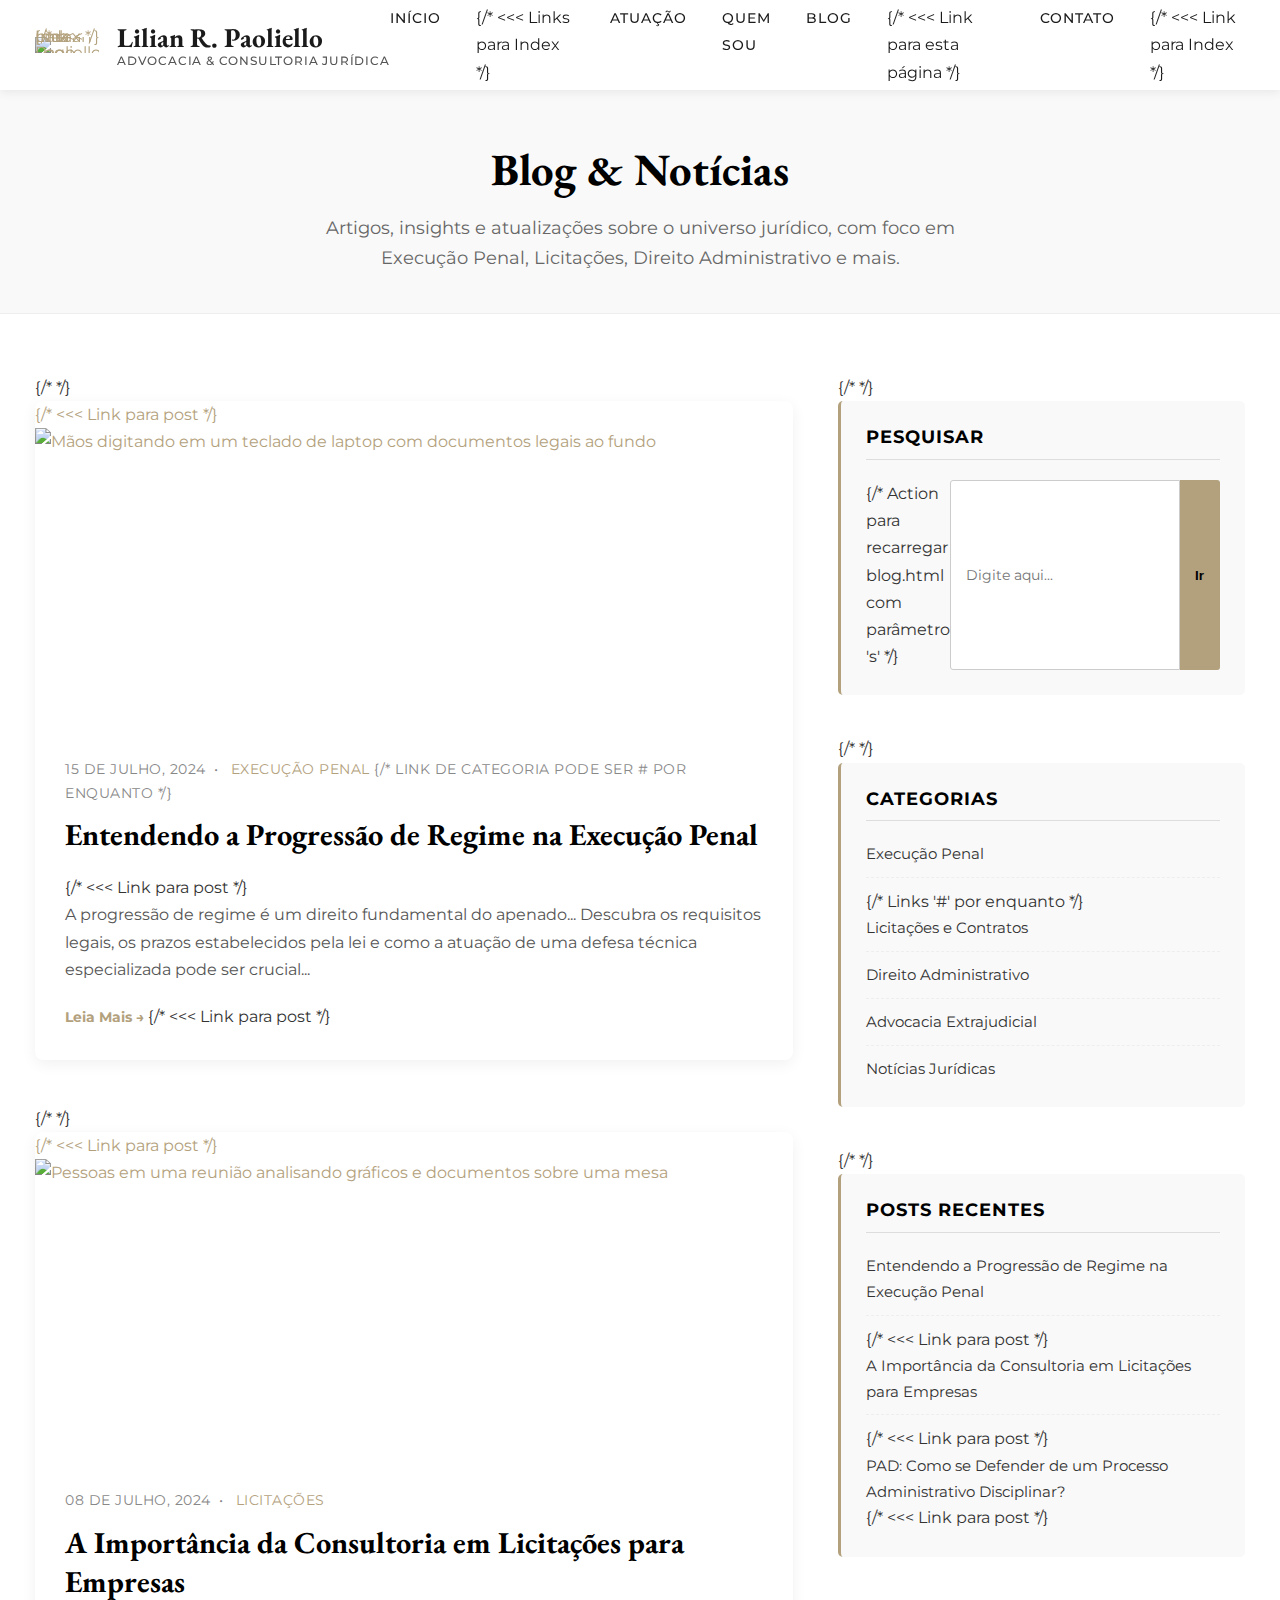
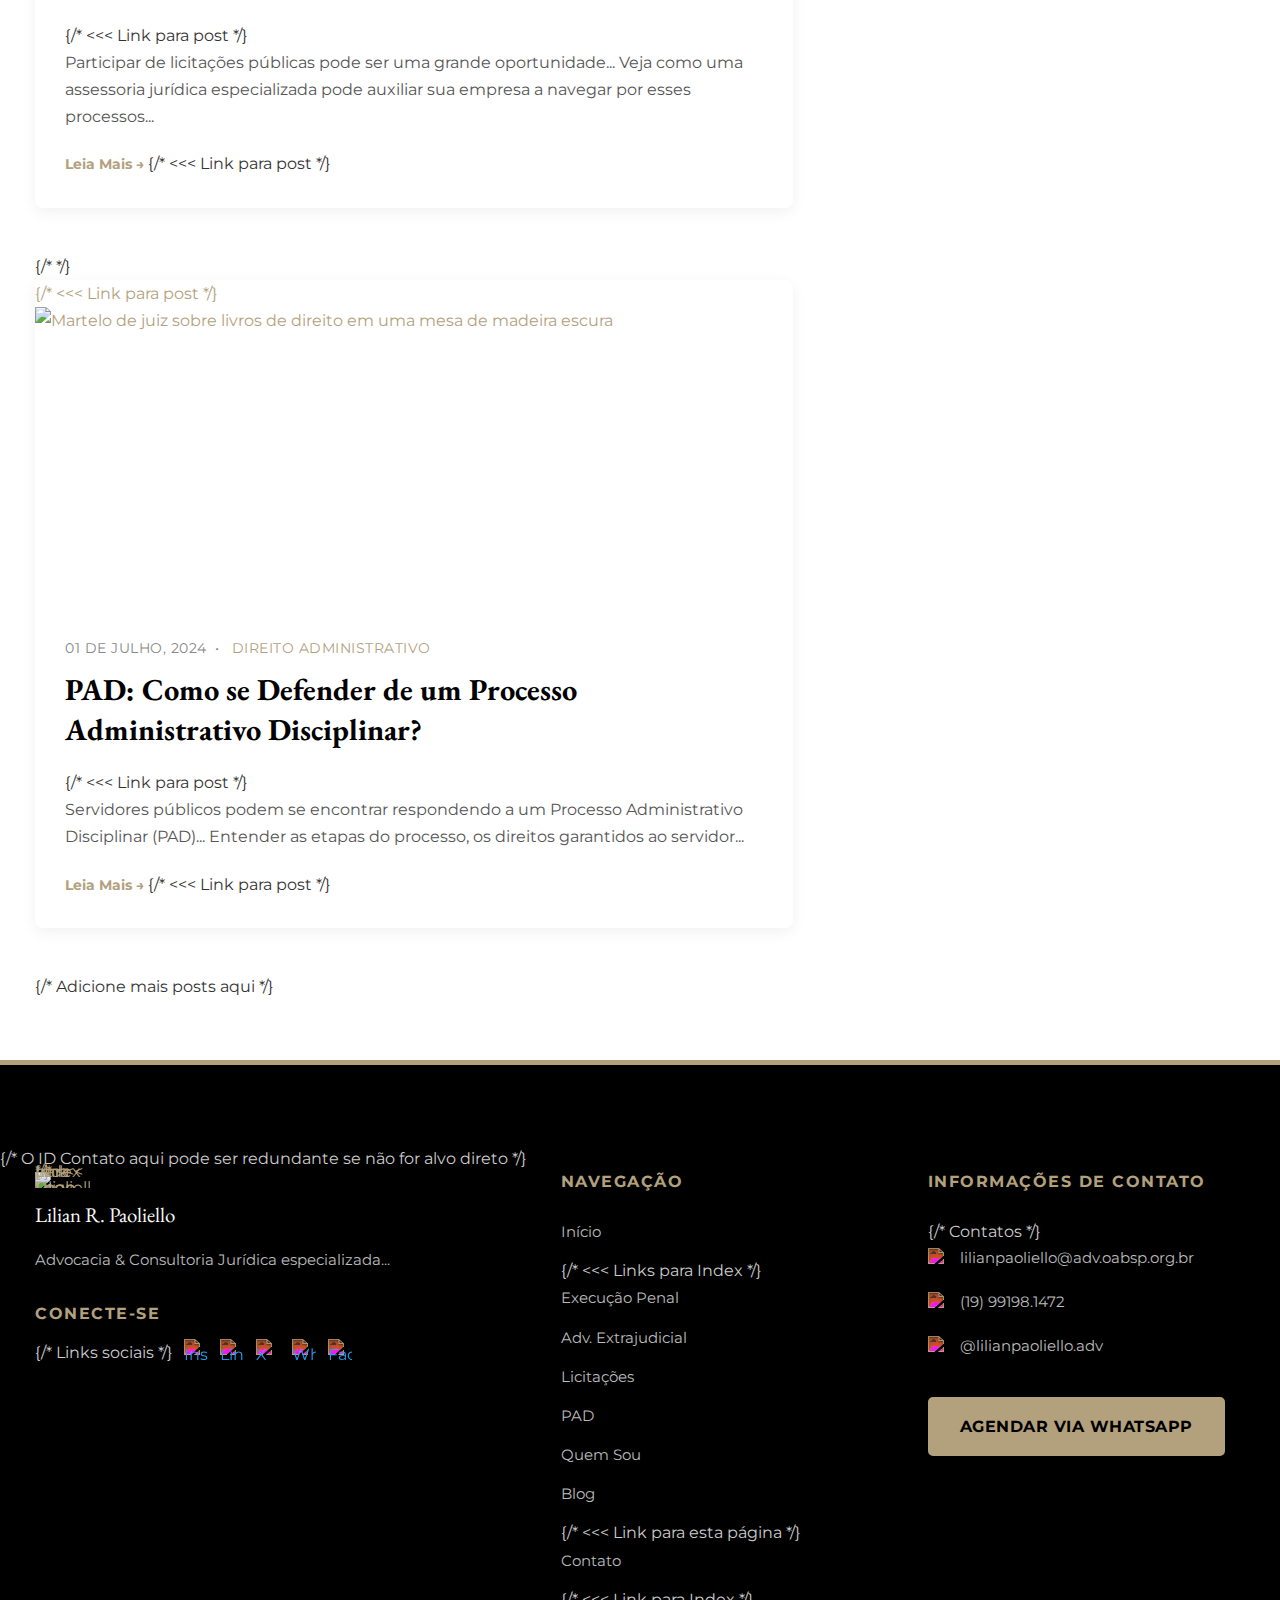
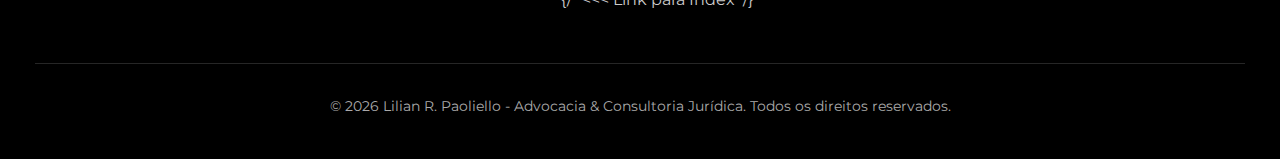
==== blog.html @ 250e7810 "blog.html" ====
<!DOCTYPE html>
<html lang="pt-BR">
<head>
    <meta charset="UTF-8">
    <meta name="viewport" content="width=device-width, initial-scale=1.0">
    <title>Blog - Lilian R. Paoliello - Advocacia & Consultoria Jurídica</title>
    <link rel="icon" href="https://github.com/Aracebe/advogadalilian/blob/content/logo_gold.svg?raw=true" type="image/svg+xml">

    <link rel="preconnect" href="https://fonts.googleapis.com">
    <link rel="preconnect" href="https://fonts.gstatic.com" crossorigin>
    <link href="https://fonts.googleapis.com/css2?family=Montserrat:wght@400;500;700&family=EB+Garamond:wght@400;700&display=swap" rel="stylesheet">

    <!-- Link CSS externo -->
    <link rel="stylesheet" href="style.css">

</head>
<body>

    <!-- HEADER (Links ajustados para sair da página do blog) -->
    <header class="header">
        <div class="container">
            <div class="header-brand">
                 <a href="index.html" class="logo-link header-logo-container"> {/* <<< Link para Index */}
                    <img src="https://github.com/Aracebe/advogadalilian/blob/content/logo_gold.svg?raw=true" alt="Lilian R. Paoliello Logo" class="logo-image">
                 </a>
                 <div class="header-title-group">
                    <div class="header-name">Lilian R. Paoliello</div>
                    <span class="header-subtitle">ADVOCACIA & CONSULTORIA JURÍDICA</span>
                </div>
            </div>
            <nav class="main-nav" id="mainNav">
                 <ul>
                    <li><a href="index.html#home">Início</a></li> {/* <<< Links para Index */}
                    <li><a href="index.html#area-execucao-penal">Atuação</a></li>
                    <li><a href="index.html#sobre">Quem Sou</a></li>
                    <li><a href="blog.html">Blog</a></li> {/* <<< Link para esta página */}
                    <li><a href="index.html#contato">Contato</a></li> {/* <<< Link para Index */}
                 </ul>
            </nav>
            <button class="nav-toggle" id="navToggle" aria-label="Menu" aria-expanded="false"><span></span><span></span><span></span></button>
        </div>
    </header>

    <main>
        <!-- Seção Título do Blog -->
        <section class="blog-hero">
            <div class="container">
                <h1>Blog & Notícias</h1>
                <p>Artigos, insights e atualizações sobre o universo jurídico, com foco em Execução Penal, Licitações, Direito Administrativo e mais.</p>
            </div>
        </section>

        <!-- Seção Principal do Blog (Posts + Sidebar) -->
        <section class="blog-layout">
            <div class="container">
                <div class="blog-main-content">

                    <!-- Coluna de Posts -->
                    <div class="blog-posts-list">

                        {/* <!-- Post 1 --> */}
                        <article class="blog-post-item">
                             <a href="entendendo-progressao-regime.html"> {/* <<< Link para post */}
                                <img src="https://github.com/Aracebe/advogadalilian/blob/content/photo01.webp?raw=true" alt="Mãos digitando em um teclado de laptop com documentos legais ao fundo">
                             </a>
                            <div class="blog-post-content">
                                <span class="post-meta">
                                    <span class="date">15 de Julho, 2024</span>
                                    <span class="category"><a href="#">Execução Penal</a></span> {/* Link de categoria pode ser # por enquanto */}
                                </span>
                                <h3><a href="entendendo-progressao-regime.html">Entendendo a Progressão de Regime na Execução Penal</a></h3> {/* <<< Link para post */}
                                <div class="post-excerpt">
                                    <p>A progressão de regime é um direito fundamental do apenado... Descubra os requisitos legais, os prazos estabelecidos pela lei e como a atuação de uma defesa técnica especializada pode ser crucial...</p>
                                </div>
                                <a href="entendendo-progressao-regime.html" class="read-more-link">Leia Mais →</a> {/* <<< Link para post */}
                            </div>
                        </article>

                        {/* <!-- Post 2 --> */}
                        <article class="blog-post-item">
                             <a href="importancia-consultoria-licitacoes.html"> {/* <<< Link para post */}
                                <img src="https://github.com/Aracebe/advogadalilian/blob/content/photo02.webp?raw=true" alt="Pessoas em uma reunião analisando gráficos e documentos sobre uma mesa">
                            </a>
                            <div class="blog-post-content">
                                <span class="post-meta">
                                     <span class="date">08 de Julho, 2024</span>
                                     <span class="category"><a href="#">Licitações</a></span>
                                </span>
                                <h3><a href="importancia-consultoria-licitacoes.html">A Importância da Consultoria em Licitações para Empresas</a></h3> {/* <<< Link para post */}
                                <div class="post-excerpt">
                                    <p>Participar de licitações públicas pode ser uma grande oportunidade... Veja como uma assessoria jurídica especializada pode auxiliar sua empresa a navegar por esses processos...</p>
                                </div>
                                <a href="importancia-consultoria-licitacoes.html" class="read-more-link">Leia Mais →</a> {/* <<< Link para post */}
                            </div>
                        </article>

                        {/* <!-- Post 3 --> */}
                        <article class="blog-post-item">
                            <a href="como-defender-se-pad.html"> {/* <<< Link para post */}
                                <img src="https://github.com/Aracebe/advogadalilian/blob/content/photo03.webp?raw=true" alt="Martelo de juiz sobre livros de direito em uma mesa de madeira escura">
                            </a>
                            <div class="blog-post-content">
                                <span class="post-meta">
                                     <span class="date">01 de Julho, 2024</span>
                                     <span class="category"><a href="#">Direito Administrativo</a></span>
                                </span>
                                <h3><a href="como-defender-se-pad.html">PAD: Como se Defender de um Processo Administrativo Disciplinar?</a></h3> {/* <<< Link para post */}
                                <div class="post-excerpt">
                                    <p>Servidores públicos podem se encontrar respondendo a um Processo Administrativo Disciplinar (PAD)... Entender as etapas do processo, os direitos garantidos ao servidor...</p>
                                </div>
                                <a href="como-defender-se-pad.html" class="read-more-link">Leia Mais →</a> {/* <<< Link para post */}
                            </div>
                        </article>

                        {/* Adicione mais posts aqui */}

                    </div><!-- Fim .blog-posts-list -->

                    <!-- Sidebar -->
                    <aside class="blog-sidebar">
                        {/* <!-- Widget de Pesquisa --> */}
                        <div class="sidebar-widget">
                            <h4>Pesquisar</h4>
                            <form role="search" method="get" class="search-form" action="blog.html"> {/* Action para recarregar blog.html com parâmetro 's' */}
                                <label style="display:none;" for="blog-search">Pesquisar por:</label>
                                <input type="search" id="blog-search" class="search-field" placeholder="Digite aqui..." value="" name="s">
                                <button type="submit" class="search-submit">Ir</button>
                            </form>
                        </div>
                        {/* <!-- Widget de Categorias --> */}
                        <div class="sidebar-widget">
                            <h4>Categorias</h4>
                            <ul class="category-list">
                                <li><a href="#">Execução Penal</a></li> {/* Links '#' por enquanto */}
                                <li><a href="#">Licitações e Contratos</a></li>
                                <li><a href="#">Direito Administrativo</a></li>
                                <li><a href="#">Advocacia Extrajudicial</a></li>
                                <li><a href="#">Notícias Jurídicas</a></li>
                            </ul>
                        </div>
                        {/* <!-- Widget de Posts Recentes --> */}
                        <div class="sidebar-widget">
                            <h4>Posts Recentes</h4>
                            <ul class="recent-posts-list">
                                <li><a href="entendendo-progressao-regime.html">Entendendo a Progressão de Regime na Execução Penal</a></li> {/* <<< Link para post */}
                                <li><a href="importancia-consultoria-licitacoes.html">A Importância da Consultoria em Licitações para Empresas</a></li> {/* <<< Link para post */}
                                <li><a href="como-defender-se-pad.html">PAD: Como se Defender de um Processo Administrativo Disciplinar?</a></li> {/* <<< Link para post */}
                            </ul>
                        </div>
                    </aside><!-- Fim .blog-sidebar -->

                </div><!-- Fim .blog-main-content -->
            </div><!-- Fim .container -->
        </section>
    </main>

    <!-- FOOTER (Links ajustados para sair da página do blog) -->
    <footer class="footer" id="contato"> {/* O ID Contato aqui pode ser redundante se não for alvo direto */}
        <div class="container">
            <div class="footer-content">
                <div class="footer-column">
                     <a href="index.html" class="logo-link footer-logo-container"> {/* <<< Link para Index */}
                         <img src="https://github.com/Aracebe/advogadalilian/blob/content/logo_gold.svg?raw=true" alt="Lilian R. Paoliello Logo" class="logo-image">
                     </a>
                    <div class="footer-brand-name">Lilian R. Paoliello</div>
                    <p class="about-text">Advocacia & Consultoria Jurídica especializada...</p>
                    <h4 class="social-heading">Conecte-se</h4>
                     <div class="footer-social-links">
                        {/* Links sociais */}
                        <a href="https://instagram.com/lilianpaoliello.adv" target="_blank" title="Instagram"><img src="https://github.com/Aracebe/advogadalilian/blob/content/instagram.svg?raw=true" alt="Instagram"></a>
                         <a href="https://br.linkedin.com/in/lilian-paoliello-80361246" target="_blank" title="LinkedIn"><img src="https://github.com/Aracebe/advogadalilian/blob/content/linkedin.svg?raw=true" alt="LinkedIn"></a>
                         <a href="https://twitter.com/advogadalilian" target="_blank" title="X (Twitter)"><img src="https://github.com/Aracebe/advogadalilian/blob/content/x.svg?raw=true" alt="X"></a>
                         <a href="https://wa.me/5519991981472" target="_blank" title="WhatsApp"><img src="https://github.com/Aracebe/advogadalilian/blob/content/whatsapp.svg?raw=true" alt="WhatsApp"></a>
                         <a href="#" target="_blank" title="Facebook"><img src="https://github.com/Aracebe/advogadalilian/blob/content/facebook.svg?raw=true" alt="Facebook"></a>
                     </div>
                </div>
                <div class="footer-column">
                    <h4>Navegação</h4>
                    <ul class="quick-links-list">
                         <li><a href="index.html#home">Início</a></li> {/* <<< Links para Index */}
                         <li><a href="index.html#area-execucao-penal">Execução Penal</a></li>
                         <li><a href="index.html#area-extrajudicial">Adv. Extrajudicial</a></li>
                         <li><a href="index.html#area-licitacoes">Licitações</a></li>
                         <li><a href="index.html#area-pad">PAD</a></li>
                         <li><a href="index.html#sobre">Quem Sou</a></li>
                         <li><a href="blog.html">Blog</a></li> {/* <<< Link para esta página */}
                         <li><a href="index.html#contato">Contato</a></li> {/* <<< Link para Index */}
                    </ul>
                </div>
                <div class="footer-column">
                    <h4>Informações de Contato</h4>
                    <ul class="footer-contact-list">
                       {/* Contatos */}
                       <li> <img src="https://github.com/Aracebe/advogadalilian/blob/content/mail.svg?raw=true" alt="Email" class="icon"> <a href="mailto:lilianpaoliello@adv.oabsp.org.br">lilianpaoliello@adv.oabsp.org.br</a> </li>
                        <li> <img src="https://github.com/Aracebe/advogadalilian/blob/content/whatsapp.svg?raw=true" alt="WhatsApp" class="icon"> <a href="https://wa.me/5519991981472?text=Olá,%20vi%20seu%20site%20e%20gostaria%20de%20entrar%20em%20contato." target="_blank">(19) 99198.1472</a> </li>
                        <li> <img src="https://github.com/Aracebe/advogadalilian/blob/content/instagram.svg?raw=true" alt="Instagram" class="icon"> <a href="https://instagram.com/lilianpaoliello.adv" target="_blank">@lilianpaoliello.adv</a> </li>
                    </ul>
                     <a href="https://wa.me/5519991981472?text=Olá,%20gostaria%20de%20agendar%20uma%20consulta." target="_blank" class="btn btn-dark" style="margin-top: 20px; display: inline-block;"> Agendar via WhatsApp </a>
                </div>
            </div>
            <div class="footer-bottom"> © <script>document.write(new Date().getFullYear())</script> Lilian R. Paoliello - Advocacia & Consultoria Jurídica. Todos os direitos reservados. </div>
        </div>
    </footer>

     <!-- Link JS externo -->
     <script src="script.js"></script>

</body>
</html>
---- style.css ----
/* --- START OF FILE style.css --- */
:root {
    --color-primary: #000000;
    --color-secondary: #b3a17d;
    --color-background: #ffffff;
    --color-text-dark: #333333;
    --color-text-light: #f8f8f8;
    --color-text-header: #1a1a1a;
    --color-section-alt: #f9f9f9;
    --container-width: 1250px;
    --header-height: 90px;
    --font-primary: 'Montserrat', sans-serif;
    --font-secondary: 'EB Garamond', serif;
}

/* === GERAL & RESET === */
*, *::before, *::after { box-sizing: border-box; margin: 0; padding: 0; }
html { scroll-behavior: smooth; font-size: 16px; }
body {
    font-family: var(--font-primary);
    line-height: 1.7;
    color: var(--color-text-dark);
    background-color: var(--color-background);
    padding-top: var(--header-height);
    overflow-x: hidden;
}
img { max-width: 100%; height: auto; display: block; }
a { text-decoration: none; color: var(--color-secondary); transition: color 0.3s ease; }
a:hover { color: #cea870; }
ul { list-style: none; }
h1, h2, h3, h4, h5, h6 { font-family: var(--font-secondary); font-weight: 700; color: var(--color-primary); line-height: 1.3; margin-bottom: 0.75em; }
h2 { font-size: 2.5rem; color: var(--color-primary); text-align: center; margin-bottom: 60px; position: relative; padding-bottom: 15px; }
h2::after { content: ''; position: absolute; bottom: 0; left: 50%; transform: translateX(-50%); width: 70px; height: 3px; background-color: var(--color-secondary); }
h3 { font-size: 1.9rem; color: var(--color-primary); margin-bottom: 20px; }
h4 { font-family: var(--font-primary); font-weight: 700; font-size: 1.25rem; color: var(--color-secondary); margin-bottom: 15px; }
p { margin-bottom: 1rem; color: #555; }
section {
     padding: 75px 0; /* Padding Desktop */
     overflow: hidden;
}
.container { max-width: var(--container-width); margin: 0 auto; padding: 0 20px; }
.text-center { text-align: center; }
.btn { display: inline-block; padding: 14px 30px; background-color: var(--color-secondary); color: var(--color-primary); border: 2px solid var(--color-secondary); border-radius: 5px; font-weight: 700; text-transform: uppercase; transition: all 0.3s ease; cursor: pointer; font-family: var(--font-primary); letter-spacing: 0.5px; }
.btn:hover { background-color: transparent; color: var(--color-secondary); }
.btn-dark { background-color: var(--color-secondary); color: var(--color-primary); }
.btn-dark:hover { background-color: var(--color-background); color: var(--color-secondary); border-color: var(--color-secondary); }

/* === HEADER === */
.header { position: fixed; top: 0; left: 0; width: 100%; height: var(--header-height); background-color: var(--color-background); color: var(--color-text-header); z-index: 1000; box-shadow: 0 2px 10px rgba(0, 0, 0, 0.08); display: flex; align-items: center; }
.header .container { display: flex; justify-content: space-between; align-items: center; width: 100%; }
.header-brand { display: flex; align-items: center; gap: 18px; }
.header-title-group { line-height: 1.1; }
.header-name { font-family: var(--font-secondary); font-size: 1.7rem; font-weight: 700; color: var(--color-text-header); white-space: nowrap; margin-bottom: 0; line-height: 1.1; }
.header-subtitle { display: block; font-family: var(--font-primary); font-size: 0.75rem; font-weight: 500; color: #555; letter-spacing: 0.8px; text-transform: uppercase; white-space: nowrap; margin-top: 2px; line-height: 1; }
.main-nav ul { display: flex; gap: 35px; }
.main-nav a { color: var(--color-text-header); font-weight: 500; padding: 8px 0; position: relative; text-transform: uppercase; font-size: 0.9rem; letter-spacing: 1px; }
.main-nav a::after { content: ''; position: absolute; bottom: 0; left: 0; width: 0; height: 2px; background-color: var(--color-secondary); transition: width 0.3s ease; }
.main-nav a:hover, .main-nav a.active { color: var(--color-text-header); }
.main-nav a:hover::after, .main-nav a.active::after { width: 100%; }
.nav-toggle { display: none; background: none; border: none; cursor: pointer; padding: 10px; }
.nav-toggle span { display: block; width: 25px; height: 3px; background-color: var(--color-text-header); margin-bottom: 5px; border-radius: 2px; transition: all 0.3s ease; }
.nav-toggle span:last-child { margin-bottom: 0; }
.logo-image { display: block; height: auto; max-width: 100%; }
.logo-link { line-height: 0; }
.header-logo-container { display: block; width: 64px; flex-shrink: 0; }
.footer-logo-container { display: block; max-width: 55px; margin-bottom: 15px; }

/* === SLIDER (Index Only) === */
#home {
    height: 70vh;
    min-height: 500px;
    position: relative;
    overflow: hidden;
    padding: 0; /* <<< Garante que a regra geral de section não afete #home */
    background-color: var(--color-primary);
}
.slider-container { height: 100%; position: relative; }
.slides-wrapper { display: flex; height: 100%; will-change: transform; touch-action: pan-y; }
.slide { height: 100%; background-size: cover; background-position: center; display: flex; align-items: center; justify-content: center; flex-shrink: 0; }
.slide-1 { background-image: linear-gradient(rgba(0,0,0,0.5), rgba(0,0,0,0.5)), url('https://github.com/Aracebe/advogadalilian/blob/content/photo01.webp?raw=true'); }
.slide-2 { background-image: linear-gradient(rgba(0,0,0,0.5), rgba(0,0,0,0.5)), url('https://github.com/Aracebe/advogadalilian/blob/content/photo02.webp?raw=true'); }
.slide-3 { background-image: linear-gradient(rgba(0,0,0,0.5), rgba(0,0,0,0.5)), url('https://github.com/Aracebe/advogadalilian/blob/content/photo03.webp?raw=true'); }
.slide-content { color: var(--color-text-light); text-align: center; max-width: 850px; width: 90%; padding: 25px; background: rgba(0, 0, 0, 0.65); border-radius: 8px; position: relative; z-index: 3; }
.slide-content h1 { font-family: var(--font-primary); font-size: 3rem; margin-bottom: 0.6em; color: var(--color-text-light); text-shadow: 2px 2px 5px rgba(0, 0, 0, 0.8); font-weight: 700; line-height: 1.2; }
.slide-content p { font-size: 1.2rem; margin-bottom: 1.8em; color: #e8e8e8; text-shadow: 1px 1px 3px rgba(0, 0, 0, 0.7); font-family: var(--font-primary); font-weight: 400; line-height: 1.6; }
.slider-controls { position: absolute; bottom: 25px; left: 50%; transform: translateX(-50%); display: flex; gap: 8px; z-index: 10; }
.slider-dot { width: 25px; height: 5px; background-color: rgba(255, 255, 255, 0.4); border-radius: 3px; cursor: pointer; border: none; padding: 0; transition: width 0.4s ease, background-color 0.4s ease; }
.slider-dot.active { background-color: var(--color-secondary); width: 45px; }
.slider-arrow { position: absolute; top: 50%; transform: translateY(-50%); background-color: rgba(0, 0, 0, 0.4); color: white; border: none; padding: 15px; cursor: pointer; z-index: 10; font-size: 1.5rem; transition: background-color 0.3s ease; border-radius: 50%; width: 50px; height: 50px; display: flex; align-items: center; justify-content: center; }
.slider-arrow:hover { background-color: rgba(0, 0, 0, 0.7); }
.slider-arrow.prev { left: 30px; }
.slider-arrow.next { right: 30px; }

/* === SEÇÕES DE ÁREA (Index) === */
.area-section { display: flex; align-items: center; gap: 60px; margin-bottom: 0; }
.area-section:nth-child(odd) { background-color: var(--color-section-alt); }
.area-section:nth-child(even) { background-color: var(--color-background); }
.area-section .container { display: flex; align-items: center; gap: 60px; width: 100%; }
.area-section:nth-child(odd) .container { flex-direction: row; }
.area-section:nth-child(even) .container { flex-direction: row-reverse; }
.area-content { flex: 1; padding: 30px; border-radius: 5px; border-left: 4px solid var(--color-secondary); }
.area-image { flex: 0 0 42%; max-width: 42%; border-radius: 8px; overflow: hidden; box-shadow: 0 10px 30px rgba(0, 0, 0, 0.12); }
.area-image img { width: 100%; height: 420px; object-fit: cover; transition: transform 0.4s ease; }
.area-image img:hover { transform: scale(1.05); }
.area-content h3 { font-size: 1.9rem; margin-bottom: 25px; position: relative; padding-bottom: 10px; }
.area-content h3::after { content: ''; position: absolute; bottom: 0; left: 0; width: 60px; height: 3px; background-color: var(--color-secondary); }
.area-content p { font-size: 1rem; color: #444; margin-bottom: 1.2rem; }
.area-content .btn { margin-top: 15px; }

/* === SOBRE (Index) === */
#sobre { background-color: var(--color-background); }
.about-content { display: flex; align-items: center; gap: 50px; }
.about-image { flex: 0 0 35%; max-width: 35%; position: relative; box-shadow: 0 10px 30px rgba(0, 0, 0, 0.1); border-radius: 8px; overflow: hidden; }
.about-image img { width: 100%; height: auto; object-fit: cover; display: block; transition: transform 0.4s ease; }
.about-image img:hover { transform: scale(1.05); }
.about-text { flex: 1; }
.about-text .about-name { font-family: var(--font-secondary); font-size: 2.2rem; color: var(--color-primary); margin-bottom: 5px; line-height: 1.2; }
.about-text .about-title { display: block; font-size: 1.1rem; color: var(--color-secondary); font-family: var(--font-primary); font-weight: 500; margin-bottom: 25px; letter-spacing: 1px; text-transform: uppercase; }
.about-text p { color: #444; font-size: 1.05rem; }
.about-text .btn { margin-top: 25px; }

/* === BLOG PREVIEW (Index) === */
#blog { background-color: var(--color-section-alt); }
.blog-preview-grid { display: grid; grid-template-columns: repeat(3, 1fr); gap: 35px; margin-bottom: 50px; }
.post-preview { background-color: var(--color-background); border-radius: 8px; overflow: hidden; box-shadow: 0 5px 20px rgba(0, 0, 0, 0.07); transition: transform 0.3s ease, box-shadow 0.3s ease; display: flex; flex-direction: column; }
.post-preview:hover { transform: translateY(-6px); box-shadow: 0 10px 30px rgba(0, 0, 0, 0.1); }
.post-preview img { width: 100%; height: 220px; object-fit: cover; }
.post-content { padding: 25px; flex-grow: 1; display: flex; flex-direction: column; }
/* .post-content h4 usado no blog preview é diferente do h4 geral */
.post-content h4 { font-family: var(--font-secondary); font-size: 1.35rem; color: var(--color-primary); margin-bottom: 12px; line-height: 1.4; }
.post-content p { color: #555; font-size: 0.95rem; line-height: 1.6; margin-bottom: 20px; flex-grow: 1; }
.read-more-link { color: var(--color-secondary); font-weight: 700; font-size: 0.9rem; text-decoration: none; align-self: flex-start; transition: color 0.3s ease; }
.read-more-link:hover { color: #cea870; text-decoration: underline; }
.view-all-blog { text-align: center; }

/* === BLOG PAGE STYLES (blog.html) === */
.blog-hero {
    padding: 50px 0 40px;
    background-color: var(--color-section-alt);
    text-align: center;
    border-bottom: 1px solid #eee;
}
.blog-hero h1 {
    font-size: 2.8rem;
    margin-bottom: 15px;
    color: var(--color-primary);
    font-family: var(--font-secondary);
}
.blog-hero p {
    font-size: 1.1rem;
    color: #666;
    max-width: 700px;
    margin: 0 auto;
}
.blog-layout { padding: 60px 0; }
.blog-main-content { display: flex; gap: 45px; }
.blog-posts-list { flex: 1; }
.blog-post-item { background-color: #fff; border-radius: 8px; margin-bottom: 45px; box-shadow: 0 4px 15px rgba(0, 0, 0, 0.06); overflow: hidden; transition: transform 0.3s ease, box-shadow 0.3s ease; }
.blog-post-item:hover { transform: translateY(-5px); box-shadow: 0 8px 25px rgba(0, 0, 0, 0.09); }
.blog-post-item img { width: 100%; height: 300px; object-fit: cover; display: block; }
.blog-post-content { padding: 30px; }
.post-meta { font-size: 0.85rem; color: #888; margin-bottom: 10px; display: block; font-family: var(--font-primary); text-transform: uppercase; letter-spacing: 0.5px; }
.post-meta .date::after { content: '•'; margin: 0 8px; }
/* .blog-post-content h3 reutiliza o H3 geral, mas personalizamos o link */
.blog-post-content h3 a { color: inherit; }
.blog-post-content h3 a:hover { color: var(--color-secondary); }
.post-excerpt p { color: #555; font-size: 1rem; line-height: 1.7; margin-bottom: 20px; }
/* .read-more-link já definido */

/* === SIDEBAR STYLES (blog.html & post-detalhe.html) === */
.blog-sidebar { flex: 0 0 300px; }
.sidebar-widget { margin-bottom: 40px; padding: 25px; background-color: var(--color-section-alt); border-radius: 5px; border-left: 3px solid var(--color-secondary); }
/* .sidebar-widget h4 reutiliza o H4 geral, mas personalizamos */
.sidebar-widget h4 { font-size: 1.1rem; margin-bottom: 20px; padding-bottom: 10px; border-bottom: 1px solid #ddd; color: var(--color-primary); font-family: var(--font-primary); font-weight: 700; text-transform: uppercase; letter-spacing: 1px; }
.search-form { display: flex; }
.search-form input[type="search"] { flex-grow: 1; padding: 10px 15px; border: 1px solid #ccc; border-radius: 3px 0 0 3px; font-size: 0.9rem; font-family: var(--font-primary); }
.search-form button { padding: 10px 15px; background-color: var(--color-secondary); color: var(--color-primary); border: 1px solid var(--color-secondary); border-left: none; border-radius: 0 3px 3px 0; cursor: pointer; font-weight: bold; transition: background-color 0.3s ease; }
.search-form button:hover { background-color: #cea870; }
.category-list ul, .recent-posts-list ul { list-style: none; padding: 0; margin: 0; }
.category-list li, .recent-posts-list li { margin-bottom: 10px; border-bottom: 1px dashed #eee; padding-bottom: 10px; }
.category-list li:last-child, .recent-posts-list li:last-child { margin-bottom: 0; border-bottom: none; padding-bottom: 0; }
.category-list a, .recent-posts-list a { color: var(--color-text-dark); font-size: 0.95rem; transition: color 0.3s ease, padding-left 0.3s ease; display: block; }
.category-list a:hover, .recent-posts-list a:hover { color: var(--color-secondary); padding-left: 5px; }

/* === POST DETAIL STYLES (post-detalhe.html) === */
.post-layout { padding: 60px 0; }
/* .blog-main-content reutilizado para estrutura flex */
.post-full { flex: 1; background-color: #fff; padding: 35px 40px; border-radius: 5px; box-shadow: 0 3px 10px rgba(0,0,0,0.05); }
.post-full-header { margin-bottom: 25px; padding-bottom: 20px; border-bottom: 1px solid #eee; }
/* .post-full-header h1 reutiliza H1 base, mas ajustamos tamanho e margem */
.post-full-header h1 { font-size: 2.6rem; line-height: 1.2; margin-bottom: 15px; }
.post-full-meta { font-size: 0.9rem; color: #777; font-family: var(--font-primary); }
.post-full-meta .date::after { content: '•'; margin: 0 10px; }
.post-full-meta .category a { color: #555; text-transform: uppercase; font-weight: 500; letter-spacing: 0.5px; }
.post-full-meta .category a:hover { color: var(--color-secondary); }
.post-full-image { margin: 0 -40px 35px -40px; }
.post-full-image img { width: 100%; height: auto; max-height: 450px; object-fit: cover; }
.post-full-content { font-size: 1.05rem; line-height: 1.8; color: var(--color-text-dark); }
.post-full-content p { margin-bottom: 1.5em; }
.post-full-content h2, .post-full-content h3, .post-full-content h4 { margin-top: 2.2em; margin-bottom: 0.8em; line-height: 1.3; }
.post-full-content h2 { font-size: 1.8rem; } /* Subtítulo nível 1 */
.post-full-content h3 { font-size: 1.5rem; } /* Subtítulo nível 2 */
.post-full-content h4 { font-size: 1.2rem; font-family: var(--font-primary); font-weight: 700; color: #444; } /* Subtítulo nível 3 */
.post-full-content ul, .post-full-content ol { margin-bottom: 1.5em; padding-left: 1.8em; }
.post-full-content li { margin-bottom: 0.6em; }
.post-full-content ul { list-style: disc; }
.post-full-content ol { list-style: decimal; }
.post-full-content blockquote { border-left: 4px solid var(--color-secondary); padding: 15px 25px; margin: 2.5em 0; background-color: var(--color-section-alt); font-style: italic; color: #555; font-size: 1.1rem; }
.post-full-content blockquote p { margin-bottom: 0; }
.post-full-content a { color: var(--color-secondary); text-decoration: underline; text-decoration-color: rgba(179, 161, 125, 0.4); transition: color 0.3s ease, text-decoration-color 0.3s ease; }
.post-full-content a:hover { color: #cea870; text-decoration-color: #cea870; }
.post-full-content img { max-width: 100%; height: auto; margin: 30px auto; display: block; border-radius: 4px; box-shadow: 0 2px 8px rgba(0,0,0,0.1); }

/* === FOOTER === */
.footer { background-color: var(--color-primary); color: #ccc; padding: 80px 0 40px 0; border-top: 5px solid var(--color-secondary); }
.footer-content { display: grid; grid-template-columns: 1.5fr 1fr 1fr; gap: 50px; align-items: start; margin-bottom: 50px; }
.footer-column h4 { font-family: var(--font-primary); color: var(--color-secondary); margin-bottom: 25px; text-transform: uppercase; font-size: 1rem; letter-spacing: 1.5px; font-weight: 700; }
.footer-brand-name { font-family: var(--font-secondary); font-size: 1.3rem; color: var(--color-text-light); margin-bottom: 18px; line-height: 1.2; }
.footer-column:nth-child(1) .about-text { color: #bbb; font-size: 0.95rem; line-height: 1.8; margin-bottom: 30px; max-width: 95%; }
.footer-column .social-heading { margin-bottom: 15px; }
.footer-contact-list li { margin-bottom: 18px; display: flex; align-items: center; gap: 12px; color: #bbb; font-size: 0.95rem; }
.footer-contact-list a { color: #bbb; word-break: break-word; }
.footer-contact-list a:hover { color: var(--color-secondary); }
.quick-links-list li { margin-bottom: 12px; }
.quick-links-list a { color: #bbb; font-size: 0.95rem; }
.quick-links-list a:hover { color: var(--color-secondary); padding-left: 5px; transition: padding-left 0.3s ease; }
.footer-social-links img, .footer-contact-list img.icon { filter: invert(87%) sepia(15%) saturate(764%) hue-rotate(348deg) brightness(130%) contrast(85%); transition: filter 0.3s ease; }
.footer-social-links img { width: 24px; height: 24px; }
.footer-contact-list img.icon { width: 20px; height: 20px; flex-shrink: 0; }
.footer-social-links { display: flex; flex-wrap: wrap; gap: 12px; justify-content: flex-start; }
.footer-social-links a { display: inline-block; transition: transform 0.3s ease; line-height: 0; }
.footer-social-links a:hover { transform: scale(1.1); }
.footer-social-links a:hover img { filter: brightness(0) invert(1); }
.footer-bottom { border-top: 1px solid rgba(255, 255, 255, 0.15); padding-top: 30px; margin-top: 40px; text-align: center; font-size: 0.9em; color: #aaa; }
.footer-bottom a { color: var(--color-secondary); }
.footer-bottom a:hover { text-decoration: underline; }


/* === MEDIA QUERIES (Unificadas) === */
@media (max-width: 992px) {
    body { padding-top: calc(var(--header-height) - 10px); }
    .header { height: calc(var(--header-height) - 10px); }
    .header-logo-container { width: 58px; }
    .header-name { font-size: 1.5rem;}
    .header-subtitle { font-size: 0.7rem; }
    .main-nav ul { gap: 25px; }
    .main-nav a { font-size: 0.85rem; }
    h2 { font-size: 2.1rem; margin-bottom: 50px; }
    h3 { font-size: 1.7rem; }

    /* Ajustes Gerais Mobile */
    section:not(#home) { padding: 60px 0; } /* Padding Tablet/Mobile */

    /* Slider */
    .slide-content h1 { font-size: 2.4rem; }
    .slide-content p { font-size: 1.05rem; }

    /* Seções de Área */
    .area-section .container { flex-direction: column !important; gap: 30px; align-items: stretch; }
    .area-image { max-width: 80%; margin: 0 auto 30px auto; height: auto;}
    .area-image img { height: auto; max-height: 350px; }
    .area-content { text-align: center; padding: 25px; border-left: none; border-top: 4px solid var(--color-secondary); width: 100%; }
    .area-content h3::after { left: 50%; transform: translateX(-50%); }

    /* Sobre */
    .about-content { flex-direction: column; text-align: center; gap: 30px; align-items: center; }
    .about-image { flex-basis: auto; max-width: 60%; margin: 0 auto; height: auto; }
    .about-image img { max-height: 380px; }
    .about-text .about-name { text-align: center; font-size: 2rem;}
    .about-text .about-title { margin: 5px auto 20px auto; }

    /* Blog Preview (Index) */
    .blog-preview-grid { grid-template-columns: repeat(2, 1fr); gap: 25px; }

    /* Blog List & Post Detail */
    .blog-main-content { flex-direction: column; }
    .blog-sidebar { flex: 0 0 auto; width: 100%; margin-top: 40px; }
    .blog-post-item img { height: 250px; } /* Blog list image */
    .post-full-header h1 { font-size: 2.3rem; } /* Post detail title */

    /* Footer */
    .footer-content { grid-template-columns: 1fr; gap: 40px; }
    .footer-column { text-align: left; }
    .footer-logo-container { max-width: 50px; margin-left: 0; }
    .footer-brand-name { text-align: left; }
    .footer-column .about-text { max-width: 100%; }
    .footer-social-links { justify-content: flex-start; }
    .quick-links-list { text-align: left; }
    .footer-column:nth-child(3) { text-align: left; }
    .footer-contact-list li { justify-content: flex-start; }
    .footer-column:nth-child(1), .footer-column:nth-child(2), .footer-column:nth-child(3) { grid-column: auto; }
}

@media (max-width: 768px) {
     body { padding-top: calc(var(--header-height) - 20px); }
     .header { height: calc(var(--header-height) - 20px); }
     .container { padding: 0 15px; }
     .header-logo-container { width: 40px; }
     .header-brand { gap: 12px; }
     .header-name { font-size: 1.15rem; }
     .header-subtitle { font-size: 0.65rem; }
     .main-nav { position: fixed; top: calc(var(--header-height) - 20px); right: -100%; width: 70%; max-width: 300px; height: calc(100vh - (var(--header-height) - 20px)); background-color: #fff; box-shadow: -5px 0 15px rgba(0,0,0,0.1); transition: right 0.4s ease-in-out; overflow-y: auto; padding-top: 30px; z-index: 1050;}
     .main-nav.nav-active { right: 0; }
     .main-nav ul { flex-direction: column; gap: 0; }
     .main-nav li { width: 100%; border-bottom: 1px solid #eee; }
     .main-nav a { display: block; padding: 15px 25px; font-size: 1rem; color: var(--color-text-header); font-weight: 500; width: 100%; }
     .main-nav a:hover, .main-nav a.active { background-color: #f8f8f8; color: var(--color-secondary); }
     .main-nav a::after { display: none; }
     .nav-toggle { display: block; z-index: 1100; position: relative;}
     .nav-toggle.active span:nth-child(1) { transform: translateY(8px) rotate(45deg); }
     .nav-toggle.active span:nth-child(2) { opacity: 0; }
     .nav-toggle.active span:nth-child(3) { transform: translateY(-8px) rotate(-45deg); }
     body.nav-open { overflow: hidden; }
     body::after { content: ''; position: fixed; top: 0; left: 0; width: 100%; height: 100%; background: rgba(0,0,0,0.5); z-index: 998; opacity: 0; visibility: hidden; transition: opacity 0.4s ease, visibility 0.4s ease; }
     body.nav-open::after { opacity: 1; visibility: visible; }
     h2 { font-size: 1.7rem; margin-bottom: 40px;}
     h3 { font-size: 1.5rem; }

     /* Ajustes Gerais Mobile */
     section:not(#home) { padding: 55px 0; }

     /* Slider */
     #home { height: 65vh; min-height: 420px;}
     .slide-content { padding: 20px 15px; width: 88%; }
     .slide-content h1 { font-size: 1.8rem; }
     .slide-content p { font-size: 0.95rem; }
     .btn { padding: 10px 20px; font-size: 0.85rem;}
     .slider-controls { bottom: 15px; }
     .slider-dot { width: 15px; height: 4px; }
     .slider-dot.active { width: 28px; }
     .slider-arrow { width: 45px; height: 45px; padding: 12px; font-size: 1.3rem;}

     /* Seções de Área */
     .area-image { max-width: 90%; }
     .area-image img { max-height: 300px; }
     .area-content { padding: 20px 15px; }

     /* Sobre */
     .about-image { max-width: 75%; }
     .about-image img { max-height: 330px; }
     .about-text .about-name { font-size: 1.8rem; }

     /* Blog Preview (Index) */
     .blog-preview-grid { grid-template-columns: 1fr; gap: 30px; }
     .post-preview img { height: 200px; }
     .post-content { padding: 20px 15px; } /* Ajuste do preview */

     /* Blog List & Post Detail */
     .blog-hero { padding: 40px 0 30px; }
     .blog-hero h1 { font-size: 2.2rem; }
     .blog-hero p { font-size: 1rem; }
     .blog-layout { padding: 40px 0; }
     .post-layout { padding: 40px 0; }
     .blog-post-item img { height: 200px; }
     .blog-post-content { padding: 20px 15px; } /* Ajuste da lista */
     .blog-post-content h3 { font-size: 1.5rem; } /* Título na lista */
     .post-full { padding: 25px 20px; }
     .post-full-header h1 { font-size: 2rem; }
     .post-full-image { margin: 0 -20px 30px -20px; }
     .post-full-content { font-size: 1rem; line-height: 1.7; }
     .post-full-content h2 { font-size: 1.6rem; }
     .post-full-content h3 { font-size: 1.4rem; }
     .post-full-content blockquote { font-size: 1rem; padding: 10px 15px; margin: 2em 0; }

     /* Footer */
     .footer-column { margin-bottom: 30px; }
     .footer-brand-name { font-size: 1.3rem;}
     .footer-column .about-text { max-width: 100%; margin-bottom: 20px;}
     .footer-column .social-heading { margin-top: 15px; margin-bottom: 10px;}
     .footer-social-links { margin-top: 0; gap: 10px; }
     .footer-social-links img { width: 22px; height: 22px;}
     .footer-contact-list img.icon { width: 18px; height: 18px; }
     .footer-column:nth-child(1) { order: 1;}
     .footer-column:nth-child(3) { order: 2;}
     .footer-column:nth-child(2) { order: 3;}
}

@media (max-width: 480px) {
    .container { padding: 0 10px; }
    h2 { font-size: 1.5rem; }
    h3 { font-size: 1.3rem; }

    /* Ajustes Gerais Mobile */
    section:not(#home) { padding: 45px 0; }

    /* Slider */
    #home { height: 70vh; }
    .slide-content { width: 90%; padding: 15px 10px; }
    .slide-content h1 { font-size: 1.6rem; }
    .slide-content p { font-size: 0.9rem; }
    .slider-arrow { width: 40px; height: 40px; padding: 10px; font-size: 1.2rem;}
    .slider-arrow.prev { left: 10px; }
    .slider-arrow.next { right: 10px; }
    .slider-dot { width: 12px; height: 3px; }
    .slider-dot.active { width: 22px; }

    /* Seções de Área */
    .area-content { padding: 15px 10px; }

    /* Sobre */
    .about-image { max-width: 80%; }
    .about-image img { max-height: 280px; }
    .about-text .about-name { font-size: 1.6rem; }

    /* Blog Preview (Index) */
    .post-content { padding: 15px 10px; } /* Ajuste preview */

    /* Blog List & Post Detail */
    .blog-hero { padding: 30px 0 20px; }
    .blog-hero h1 { font-size: 1.8rem; }
    .blog-layout { padding: 25px 0; }
    .post-layout { padding: 25px 0; }
    .blog-post-item img { height: 180px; }
    .blog-post-content { padding: 15px 10px; } /* Ajuste lista */
    .post-full { padding: 20px 15px; }
    .post-full-header h1 { font-size: 1.7rem; }
    .post-full-image { margin: 0 -15px 25px -15px; }

    /* Header */
    .header-logo-container { width: 36px; }
    .header-brand { gap: 10px; }
    .header-name { font-size: 1rem; }
    .header-subtitle { font-size: 0.6rem; }

    /* Footer */
    .footer-logo-container { max-width: 45px; }
    .footer-brand-name { font-size: 1.2rem; }
    .footer-column .about-text { font-size: 0.9rem; }
    .footer-contact-list li { font-size: 0.9rem; }
    .quick-links-list a { font-size: 0.9rem; }
}
/* --- END OF FILE style.css --- */
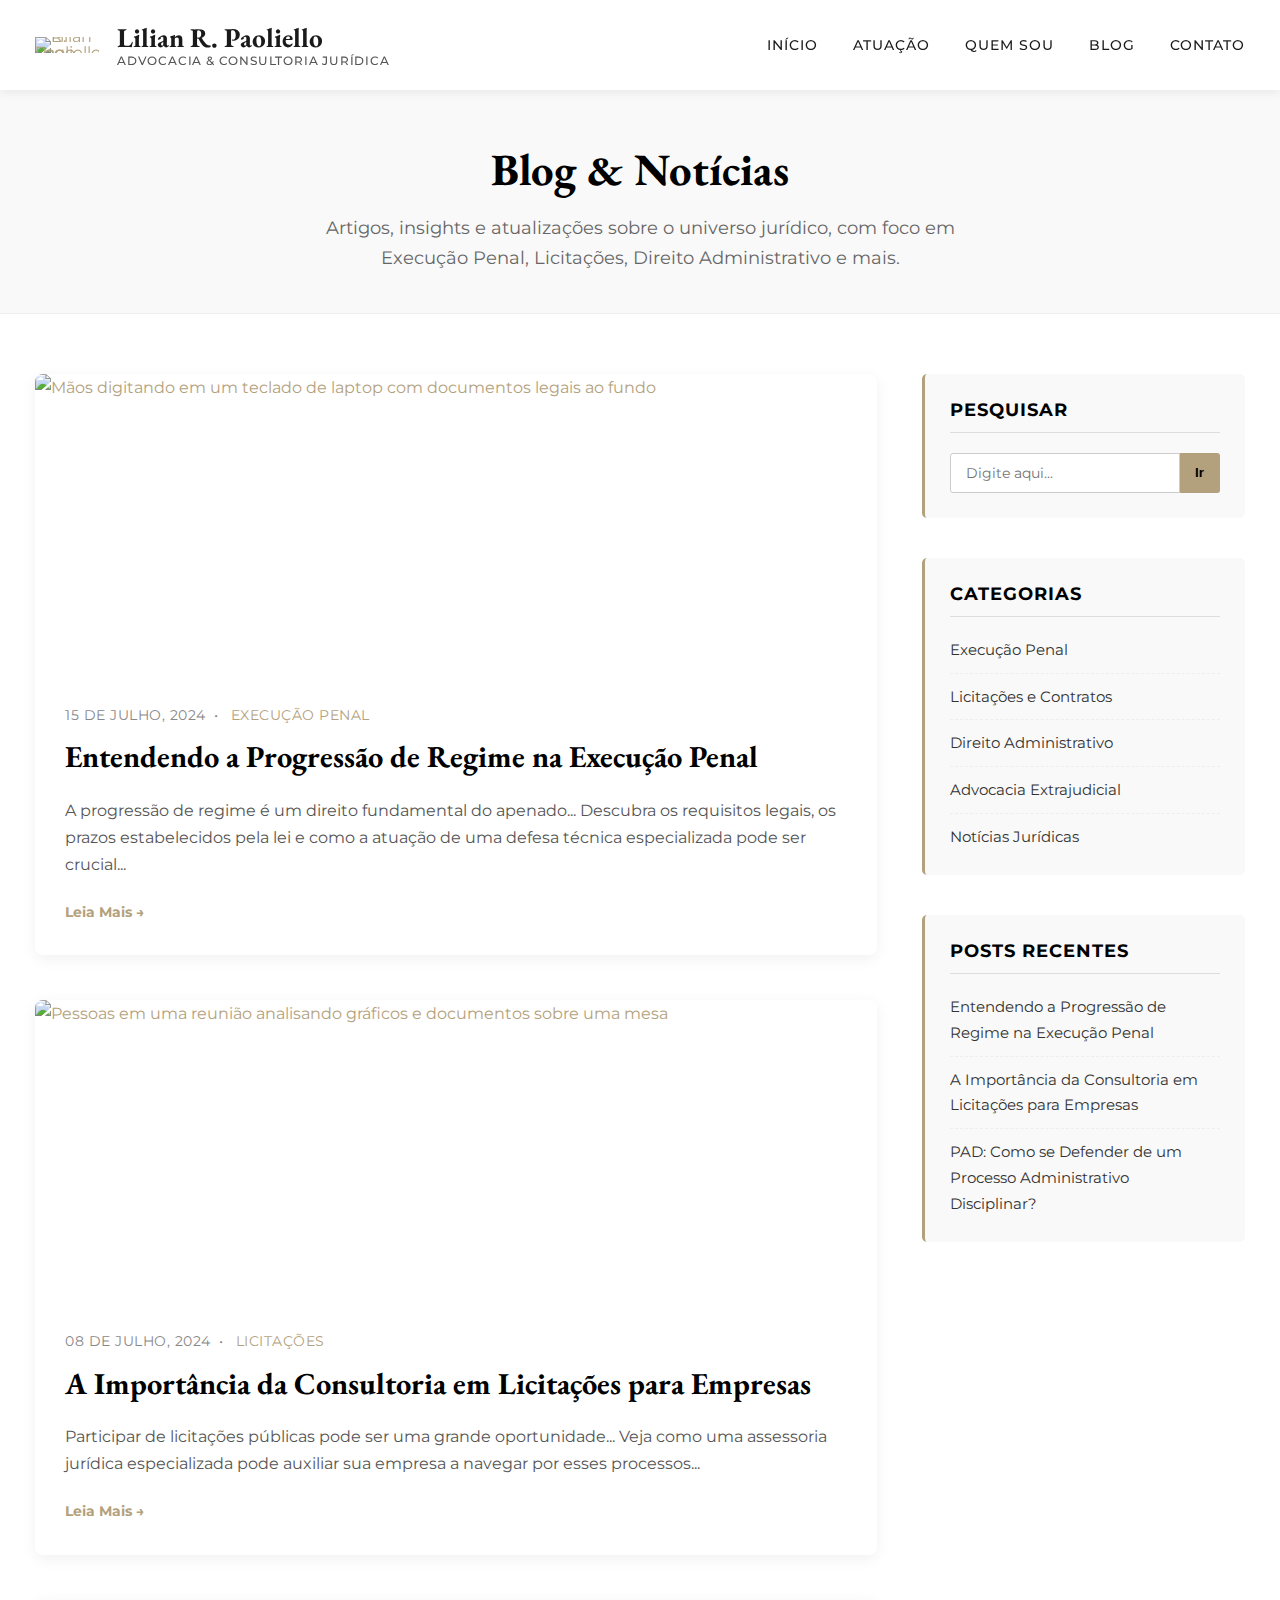
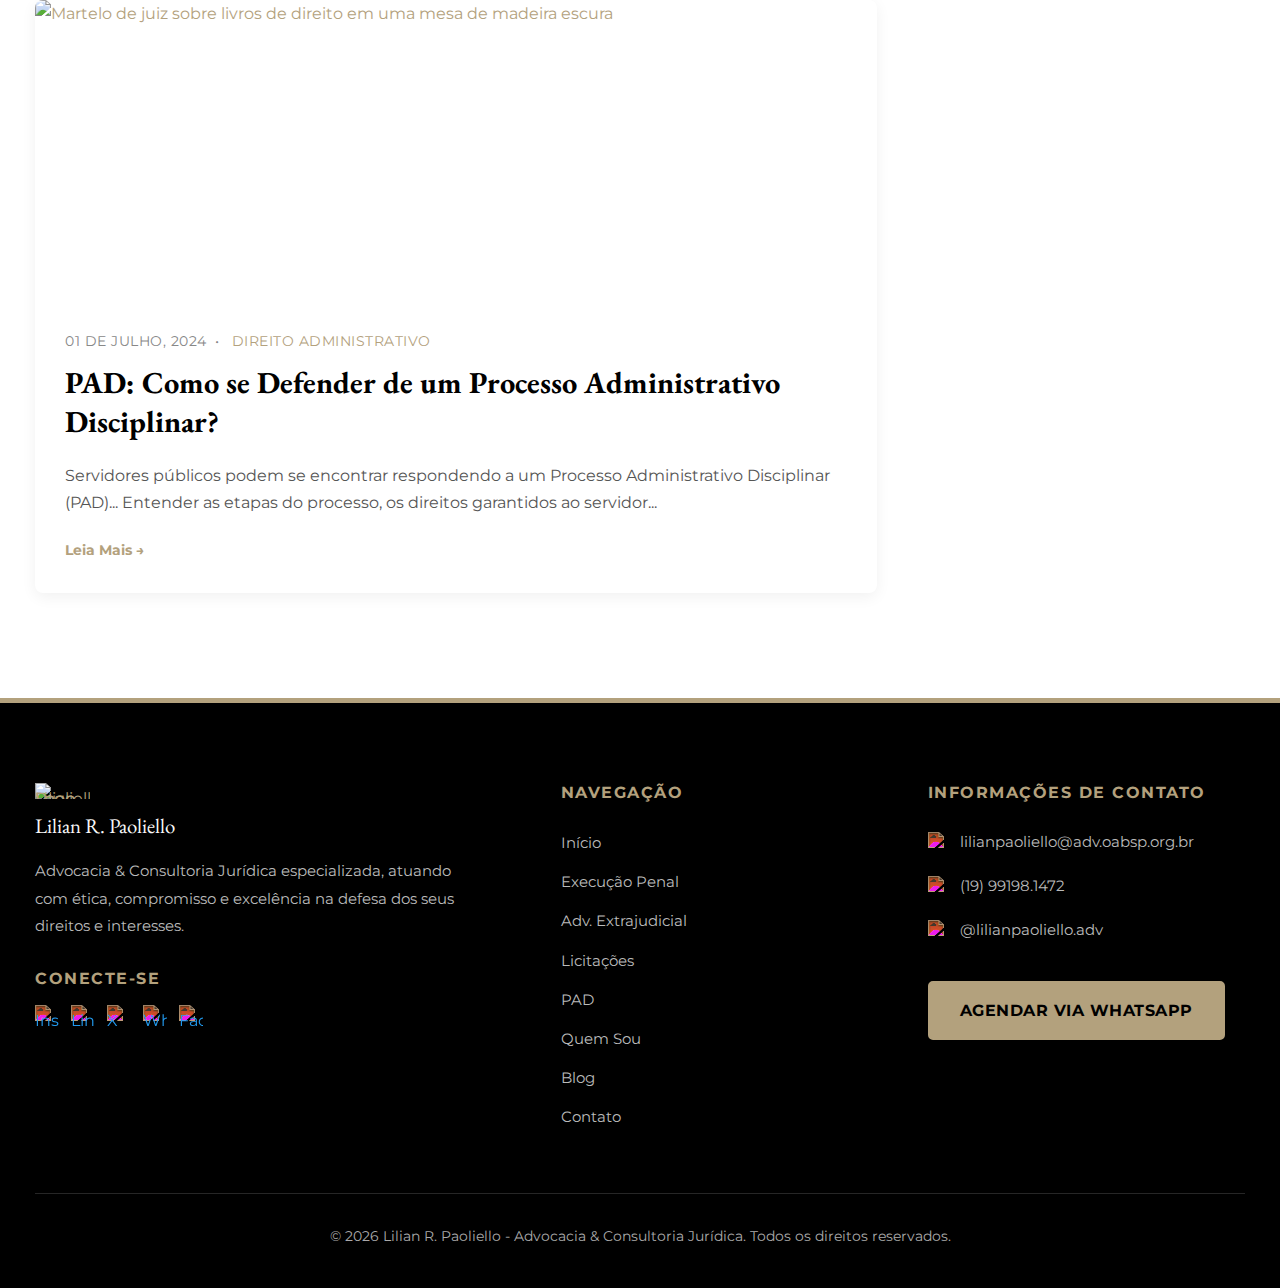
==== commit b88ef225: "blog.html" ====
--- a/blog.html
+++ b/blog.html
@@ -10,7 +10,7 @@
     <link rel="preconnect" href="https://fonts.gstatic.com" crossorigin>
     <link href="https://fonts.googleapis.com/css2?family=Montserrat:wght@400;500;700&family=EB+Garamond:wght@400;700&display=swap" rel="stylesheet">
 
-    <!-- Link CSS externo -->
+    <!-- Link CSS externo - Garanta que style.css está na mesma pasta -->
     <link rel="stylesheet" href="style.css">
 
 </head>
@@ -20,7 +20,7 @@
     <header class="header">
         <div class="container">
             <div class="header-brand">
-                 <a href="index.html" class="logo-link header-logo-container"> {/* <<< Link para Index */}
+                 <a href="index.html" class="logo-link header-logo-container"> <!-- Link para Index -->
                     <img src="https://github.com/Aracebe/advogadalilian/blob/content/logo_gold.svg?raw=true" alt="Lilian R. Paoliello Logo" class="logo-image">
                  </a>
                  <div class="header-title-group">
@@ -30,11 +30,11 @@
             </div>
             <nav class="main-nav" id="mainNav">
                  <ul>
-                    <li><a href="index.html#home">Início</a></li> {/* <<< Links para Index */}
+                    <li><a href="index.html#home">Início</a></li> <!-- Links para Index -->
                     <li><a href="index.html#area-execucao-penal">Atuação</a></li>
                     <li><a href="index.html#sobre">Quem Sou</a></li>
-                    <li><a href="blog.html">Blog</a></li> {/* <<< Link para esta página */}
-                    <li><a href="index.html#contato">Contato</a></li> {/* <<< Link para Index */}
+                    <li><a href="blog.html">Blog</a></li> <!-- Link para esta página -->
+                    <li><a href="index.html#contato">Contato</a></li> <!-- Link para Index -->
                  </ul>
             </nav>
             <button class="nav-toggle" id="navToggle" aria-label="Menu" aria-expanded="false"><span></span><span></span><span></span></button>
@@ -58,27 +58,27 @@
                     <!-- Coluna de Posts -->
                     <div class="blog-posts-list">
 
-                        {/* <!-- Post 1 --> */}
+                        <!-- Post 1 -->
                         <article class="blog-post-item">
-                             <a href="entendendo-progressao-regime.html"> {/* <<< Link para post */}
+                             <a href="entendendo-progressao-regime.html"> <!-- Link para post -->
                                 <img src="https://github.com/Aracebe/advogadalilian/blob/content/photo01.webp?raw=true" alt="Mãos digitando em um teclado de laptop com documentos legais ao fundo">
                              </a>
                             <div class="blog-post-content">
                                 <span class="post-meta">
                                     <span class="date">15 de Julho, 2024</span>
-                                    <span class="category"><a href="#">Execução Penal</a></span> {/* Link de categoria pode ser # por enquanto */}
+                                    <span class="category"><a href="#">Execução Penal</a></span> <!-- Link de categoria pode ser # por enquanto -->
                                 </span>
-                                <h3><a href="entendendo-progressao-regime.html">Entendendo a Progressão de Regime na Execução Penal</a></h3> {/* <<< Link para post */}
+                                <h3><a href="entendendo-progressao-regime.html">Entendendo a Progressão de Regime na Execução Penal</a></h3> <!-- Link para post -->
                                 <div class="post-excerpt">
                                     <p>A progressão de regime é um direito fundamental do apenado... Descubra os requisitos legais, os prazos estabelecidos pela lei e como a atuação de uma defesa técnica especializada pode ser crucial...</p>
                                 </div>
-                                <a href="entendendo-progressao-regime.html" class="read-more-link">Leia Mais →</a> {/* <<< Link para post */}
+                                <a href="entendendo-progressao-regime.html" class="read-more-link">Leia Mais →</a> <!-- Link para post -->
                             </div>
                         </article>
 
-                        {/* <!-- Post 2 --> */}
+                        <!-- Post 2 -->
                         <article class="blog-post-item">
-                             <a href="importancia-consultoria-licitacoes.html"> {/* <<< Link para post */}
+                             <a href="importancia-consultoria-licitacoes.html"> <!-- Link para post -->
                                 <img src="https://github.com/Aracebe/advogadalilian/blob/content/photo02.webp?raw=true" alt="Pessoas em uma reunião analisando gráficos e documentos sobre uma mesa">
                             </a>
                             <div class="blog-post-content">
@@ -86,17 +86,17 @@
                                      <span class="date">08 de Julho, 2024</span>
                                      <span class="category"><a href="#">Licitações</a></span>
                                 </span>
-                                <h3><a href="importancia-consultoria-licitacoes.html">A Importância da Consultoria em Licitações para Empresas</a></h3> {/* <<< Link para post */}
+                                <h3><a href="importancia-consultoria-licitacoes.html">A Importância da Consultoria em Licitações para Empresas</a></h3> <!-- Link para post -->
                                 <div class="post-excerpt">
                                     <p>Participar de licitações públicas pode ser uma grande oportunidade... Veja como uma assessoria jurídica especializada pode auxiliar sua empresa a navegar por esses processos...</p>
                                 </div>
-                                <a href="importancia-consultoria-licitacoes.html" class="read-more-link">Leia Mais →</a> {/* <<< Link para post */}
+                                <a href="importancia-consultoria-licitacoes.html" class="read-more-link">Leia Mais →</a> <!-- Link para post -->
                             </div>
                         </article>
 
-                        {/* <!-- Post 3 --> */}
+                        <!-- Post 3 -->
                         <article class="blog-post-item">
-                            <a href="como-defender-se-pad.html"> {/* <<< Link para post */}
+                            <a href="como-defender-se-pad.html"> <!-- Link para post -->
                                 <img src="https://github.com/Aracebe/advogadalilian/blob/content/photo03.webp?raw=true" alt="Martelo de juiz sobre livros de direito em uma mesa de madeira escura">
                             </a>
                             <div class="blog-post-content">
@@ -104,47 +104,47 @@
                                      <span class="date">01 de Julho, 2024</span>
                                      <span class="category"><a href="#">Direito Administrativo</a></span>
                                 </span>
-                                <h3><a href="como-defender-se-pad.html">PAD: Como se Defender de um Processo Administrativo Disciplinar?</a></h3> {/* <<< Link para post */}
+                                <h3><a href="como-defender-se-pad.html">PAD: Como se Defender de um Processo Administrativo Disciplinar?</a></h3> <!-- Link para post -->
                                 <div class="post-excerpt">
                                     <p>Servidores públicos podem se encontrar respondendo a um Processo Administrativo Disciplinar (PAD)... Entender as etapas do processo, os direitos garantidos ao servidor...</p>
                                 </div>
-                                <a href="como-defender-se-pad.html" class="read-more-link">Leia Mais →</a> {/* <<< Link para post */}
+                                <a href="como-defender-se-pad.html" class="read-more-link">Leia Mais →</a> <!-- Link para post -->
                             </div>
                         </article>
 
-                        {/* Adicione mais posts aqui */}
+                        <!-- Adicione mais posts aqui -->
 
                     </div><!-- Fim .blog-posts-list -->
 
                     <!-- Sidebar -->
                     <aside class="blog-sidebar">
-                        {/* <!-- Widget de Pesquisa --> */}
+                        <!-- Widget de Pesquisa -->
                         <div class="sidebar-widget">
                             <h4>Pesquisar</h4>
-                            <form role="search" method="get" class="search-form" action="blog.html"> {/* Action para recarregar blog.html com parâmetro 's' */}
+                            <form role="search" method="get" class="search-form" action="blog.html"> <!-- Action para recarregar blog.html com parâmetro 's' -->
                                 <label style="display:none;" for="blog-search">Pesquisar por:</label>
                                 <input type="search" id="blog-search" class="search-field" placeholder="Digite aqui..." value="" name="s">
                                 <button type="submit" class="search-submit">Ir</button>
                             </form>
                         </div>
-                        {/* <!-- Widget de Categorias --> */}
+                        <!-- Widget de Categorias -->
                         <div class="sidebar-widget">
                             <h4>Categorias</h4>
                             <ul class="category-list">
-                                <li><a href="#">Execução Penal</a></li> {/* Links '#' por enquanto */}
+                                <li><a href="#">Execução Penal</a></li> <!-- Links '#' por enquanto -->
                                 <li><a href="#">Licitações e Contratos</a></li>
                                 <li><a href="#">Direito Administrativo</a></li>
                                 <li><a href="#">Advocacia Extrajudicial</a></li>
                                 <li><a href="#">Notícias Jurídicas</a></li>
                             </ul>
                         </div>
-                        {/* <!-- Widget de Posts Recentes --> */}
+                        <!-- Widget de Posts Recentes -->
                         <div class="sidebar-widget">
                             <h4>Posts Recentes</h4>
                             <ul class="recent-posts-list">
-                                <li><a href="entendendo-progressao-regime.html">Entendendo a Progressão de Regime na Execução Penal</a></li> {/* <<< Link para post */}
-                                <li><a href="importancia-consultoria-licitacoes.html">A Importância da Consultoria em Licitações para Empresas</a></li> {/* <<< Link para post */}
-                                <li><a href="como-defender-se-pad.html">PAD: Como se Defender de um Processo Administrativo Disciplinar?</a></li> {/* <<< Link para post */}
+                                <li><a href="entendendo-progressao-regime.html">Entendendo a Progressão de Regime na Execução Penal</a></li> <!-- Link para post -->
+                                <li><a href="importancia-consultoria-licitacoes.html">A Importância da Consultoria em Licitações para Empresas</a></li> <!-- Link para post -->
+                                <li><a href="como-defender-se-pad.html">PAD: Como se Defender de um Processo Administrativo Disciplinar?</a></li> <!-- Link para post -->
                             </ul>
                         </div>
                     </aside><!-- Fim .blog-sidebar -->
@@ -155,18 +155,18 @@
     </main>
 
     <!-- FOOTER (Links ajustados para sair da página do blog) -->
-    <footer class="footer" id="contato"> {/* O ID Contato aqui pode ser redundante se não for alvo direto */}
+    <footer class="footer" id="contato"> <!-- O ID Contato aqui pode ser redundante -->
         <div class="container">
             <div class="footer-content">
                 <div class="footer-column">
-                     <a href="index.html" class="logo-link footer-logo-container"> {/* <<< Link para Index */}
+                     <a href="index.html" class="logo-link footer-logo-container"> <!-- Link para Index -->
                          <img src="https://github.com/Aracebe/advogadalilian/blob/content/logo_gold.svg?raw=true" alt="Lilian R. Paoliello Logo" class="logo-image">
                      </a>
                     <div class="footer-brand-name">Lilian R. Paoliello</div>
-                    <p class="about-text">Advocacia & Consultoria Jurídica especializada...</p>
+                    <p class="about-text">Advocacia & Consultoria Jurídica especializada, atuando com ética, compromisso e excelência na defesa dos seus direitos e interesses.</p>
                     <h4 class="social-heading">Conecte-se</h4>
                      <div class="footer-social-links">
-                        {/* Links sociais */}
+                        <!-- Links sociais -->
                         <a href="https://instagram.com/lilianpaoliello.adv" target="_blank" title="Instagram"><img src="https://github.com/Aracebe/advogadalilian/blob/content/instagram.svg?raw=true" alt="Instagram"></a>
                          <a href="https://br.linkedin.com/in/lilian-paoliello-80361246" target="_blank" title="LinkedIn"><img src="https://github.com/Aracebe/advogadalilian/blob/content/linkedin.svg?raw=true" alt="LinkedIn"></a>
                          <a href="https://twitter.com/advogadalilian" target="_blank" title="X (Twitter)"><img src="https://github.com/Aracebe/advogadalilian/blob/content/x.svg?raw=true" alt="X"></a>
@@ -177,20 +177,20 @@
                 <div class="footer-column">
                     <h4>Navegação</h4>
                     <ul class="quick-links-list">
-                         <li><a href="index.html#home">Início</a></li> {/* <<< Links para Index */}
+                         <li><a href="index.html#home">Início</a></li> <!-- Links para Index -->
                          <li><a href="index.html#area-execucao-penal">Execução Penal</a></li>
                          <li><a href="index.html#area-extrajudicial">Adv. Extrajudicial</a></li>
                          <li><a href="index.html#area-licitacoes">Licitações</a></li>
                          <li><a href="index.html#area-pad">PAD</a></li>
                          <li><a href="index.html#sobre">Quem Sou</a></li>
-                         <li><a href="blog.html">Blog</a></li> {/* <<< Link para esta página */}
-                         <li><a href="index.html#contato">Contato</a></li> {/* <<< Link para Index */}
+                         <li><a href="blog.html">Blog</a></li> <!-- Link para esta página -->
+                         <li><a href="index.html#contato">Contato</a></li> <!-- Link para Index -->
                     </ul>
                 </div>
                 <div class="footer-column">
                     <h4>Informações de Contato</h4>
                     <ul class="footer-contact-list">
-                       {/* Contatos */}
+                       <!-- Contatos -->
                        <li> <img src="https://github.com/Aracebe/advogadalilian/blob/content/mail.svg?raw=true" alt="Email" class="icon"> <a href="mailto:lilianpaoliello@adv.oabsp.org.br">lilianpaoliello@adv.oabsp.org.br</a> </li>
                         <li> <img src="https://github.com/Aracebe/advogadalilian/blob/content/whatsapp.svg?raw=true" alt="WhatsApp" class="icon"> <a href="https://wa.me/5519991981472?text=Olá,%20vi%20seu%20site%20e%20gostaria%20de%20entrar%20em%20contato." target="_blank">(19) 99198.1472</a> </li>
                         <li> <img src="https://github.com/Aracebe/advogadalilian/blob/content/instagram.svg?raw=true" alt="Instagram" class="icon"> <a href="https://instagram.com/lilianpaoliello.adv" target="_blank">@lilianpaoliello.adv</a> </li>
@@ -202,7 +202,7 @@
         </div>
     </footer>
 
-     <!-- Link JS externo -->
+     <!-- Link JS externo - Garanta que script.js está na mesma pasta -->
      <script src="script.js"></script>
 
 </body>
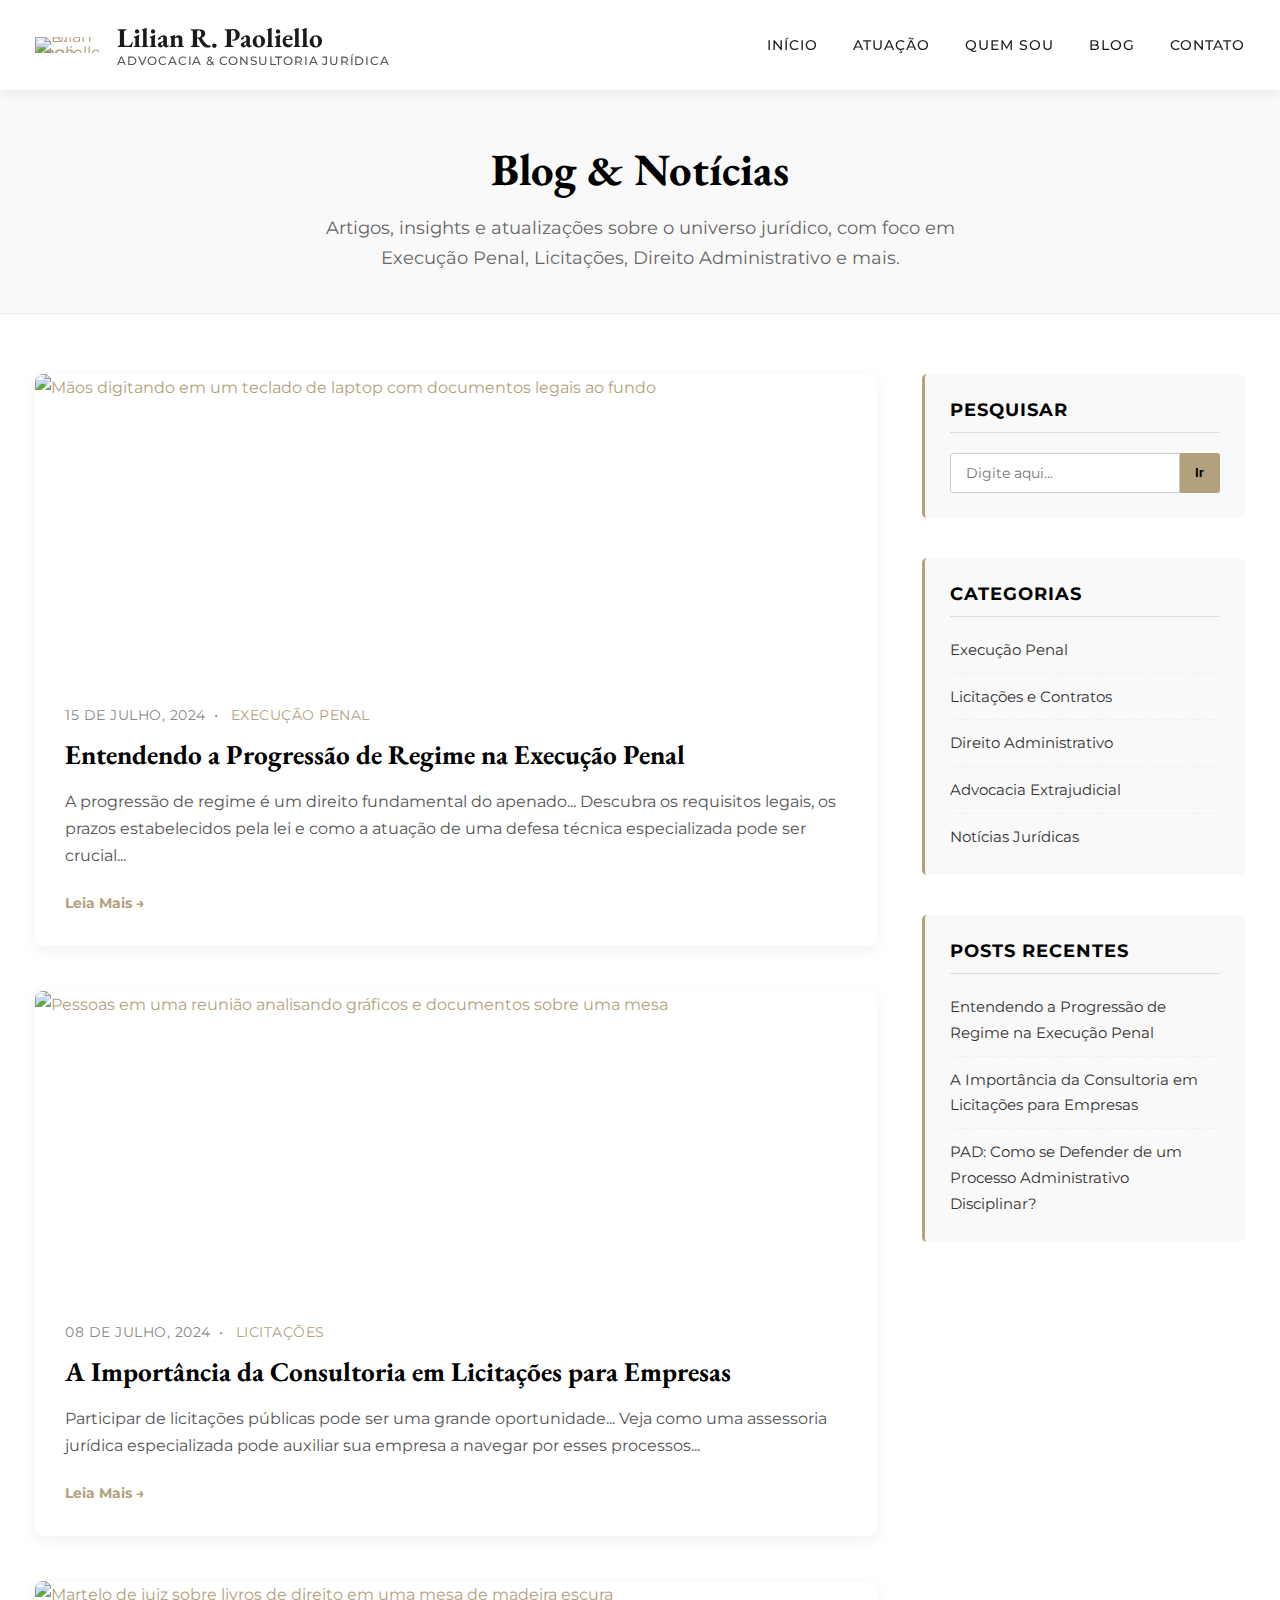
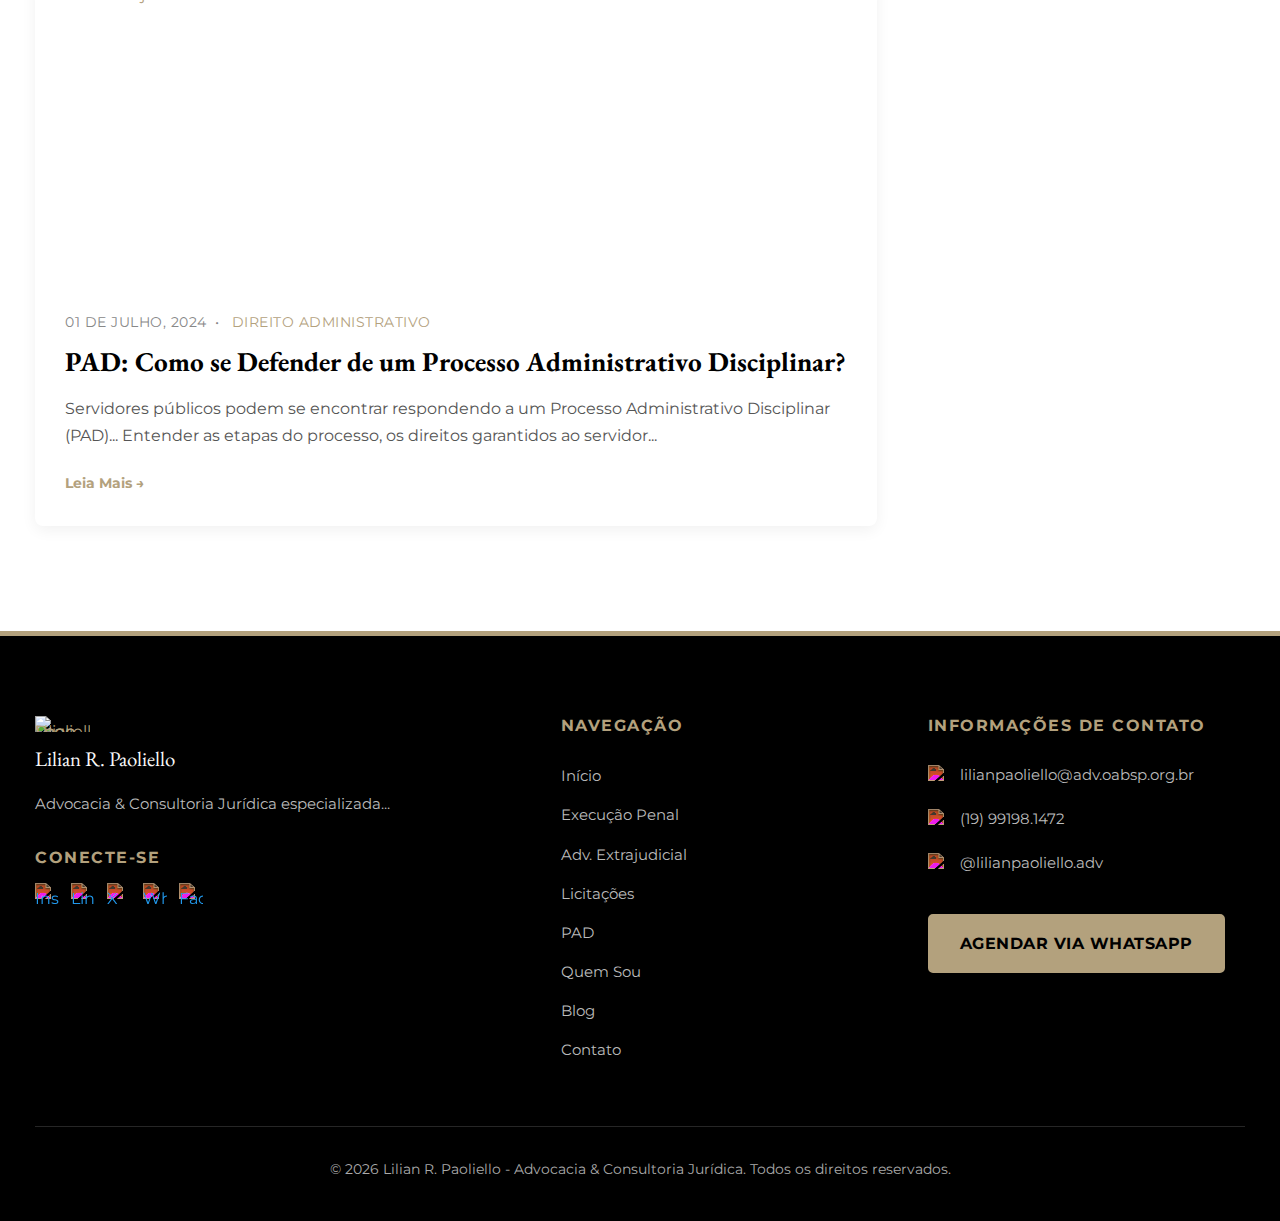
==== commit c52b5e0b: "blog.html" ====
--- a/blog.html
+++ b/blog.html
@@ -10,17 +10,19 @@
     <link rel="preconnect" href="https://fonts.gstatic.com" crossorigin>
     <link href="https://fonts.googleapis.com/css2?family=Montserrat:wght@400;500;700&family=EB+Garamond:wght@400;700&display=swap" rel="stylesheet">
 
-    <!-- Link CSS externo - Garanta que style.css está na mesma pasta -->
+    <!-- Link para Estilos Globais -->
     <link rel="stylesheet" href="style.css">
+    <!-- Link para Estilos Específicos do Blog -->
+    <link rel="stylesheet" href="blog.css">
 
 </head>
 <body>
 
-    <!-- HEADER (Links ajustados para sair da página do blog) -->
+    <!-- HEADER -->
     <header class="header">
         <div class="container">
             <div class="header-brand">
-                 <a href="index.html" class="logo-link header-logo-container"> <!-- Link para Index -->
+                 <a href="index.html" class="logo-link header-logo-container">
                     <img src="https://github.com/Aracebe/advogadalilian/blob/content/logo_gold.svg?raw=true" alt="Lilian R. Paoliello Logo" class="logo-image">
                  </a>
                  <div class="header-title-group">
@@ -30,11 +32,11 @@
             </div>
             <nav class="main-nav" id="mainNav">
                  <ul>
-                    <li><a href="index.html#home">Início</a></li> <!-- Links para Index -->
+                    <li><a href="index.html#home">Início</a></li>
                     <li><a href="index.html#area-execucao-penal">Atuação</a></li>
                     <li><a href="index.html#sobre">Quem Sou</a></li>
-                    <li><a href="blog.html">Blog</a></li> <!-- Link para esta página -->
-                    <li><a href="index.html#contato">Contato</a></li> <!-- Link para Index -->
+                    <li><a href="blog.html">Blog</a></li>
+                    <li><a href="index.html#contato">Contato</a></li>
                  </ul>
             </nav>
             <button class="nav-toggle" id="navToggle" aria-label="Menu" aria-expanded="false"><span></span><span></span><span></span></button>
@@ -60,25 +62,25 @@
 
                         <!-- Post 1 -->
                         <article class="blog-post-item">
-                             <a href="entendendo-progressao-regime.html"> <!-- Link para post -->
+                             <a href="entendendo-progressao-regime.html">
                                 <img src="https://github.com/Aracebe/advogadalilian/blob/content/photo01.webp?raw=true" alt="Mãos digitando em um teclado de laptop com documentos legais ao fundo">
                              </a>
                             <div class="blog-post-content">
                                 <span class="post-meta">
                                     <span class="date">15 de Julho, 2024</span>
-                                    <span class="category"><a href="#">Execução Penal</a></span> <!-- Link de categoria pode ser # por enquanto -->
+                                    <span class="category"><a href="#">Execução Penal</a></span>
                                 </span>
-                                <h3><a href="entendendo-progressao-regime.html">Entendendo a Progressão de Regime na Execução Penal</a></h3> <!-- Link para post -->
+                                <h3><a href="entendendo-progressao-regime.html">Entendendo a Progressão de Regime na Execução Penal</a></h3>
                                 <div class="post-excerpt">
                                     <p>A progressão de regime é um direito fundamental do apenado... Descubra os requisitos legais, os prazos estabelecidos pela lei e como a atuação de uma defesa técnica especializada pode ser crucial...</p>
                                 </div>
-                                <a href="entendendo-progressao-regime.html" class="read-more-link">Leia Mais →</a> <!-- Link para post -->
+                                <a href="entendendo-progressao-regime.html" class="read-more-link">Leia Mais →</a>
                             </div>
                         </article>
 
                         <!-- Post 2 -->
                         <article class="blog-post-item">
-                             <a href="importancia-consultoria-licitacoes.html"> <!-- Link para post -->
+                             <a href="importancia-consultoria-licitacoes.html">
                                 <img src="https://github.com/Aracebe/advogadalilian/blob/content/photo02.webp?raw=true" alt="Pessoas em uma reunião analisando gráficos e documentos sobre uma mesa">
                             </a>
                             <div class="blog-post-content">
@@ -86,17 +88,17 @@
                                      <span class="date">08 de Julho, 2024</span>
                                      <span class="category"><a href="#">Licitações</a></span>
                                 </span>
-                                <h3><a href="importancia-consultoria-licitacoes.html">A Importância da Consultoria em Licitações para Empresas</a></h3> <!-- Link para post -->
+                                <h3><a href="importancia-consultoria-licitacoes.html">A Importância da Consultoria em Licitações para Empresas</a></h3>
                                 <div class="post-excerpt">
                                     <p>Participar de licitações públicas pode ser uma grande oportunidade... Veja como uma assessoria jurídica especializada pode auxiliar sua empresa a navegar por esses processos...</p>
                                 </div>
-                                <a href="importancia-consultoria-licitacoes.html" class="read-more-link">Leia Mais →</a> <!-- Link para post -->
+                                <a href="importancia-consultoria-licitacoes.html" class="read-more-link">Leia Mais →</a>
                             </div>
                         </article>
 
                         <!-- Post 3 -->
                         <article class="blog-post-item">
-                            <a href="como-defender-se-pad.html"> <!-- Link para post -->
+                            <a href="como-defender-se-pad.html">
                                 <img src="https://github.com/Aracebe/advogadalilian/blob/content/photo03.webp?raw=true" alt="Martelo de juiz sobre livros de direito em uma mesa de madeira escura">
                             </a>
                             <div class="blog-post-content">
@@ -104,11 +106,11 @@
                                      <span class="date">01 de Julho, 2024</span>
                                      <span class="category"><a href="#">Direito Administrativo</a></span>
                                 </span>
-                                <h3><a href="como-defender-se-pad.html">PAD: Como se Defender de um Processo Administrativo Disciplinar?</a></h3> <!-- Link para post -->
+                                <h3><a href="como-defender-se-pad.html">PAD: Como se Defender de um Processo Administrativo Disciplinar?</a></h3>
                                 <div class="post-excerpt">
                                     <p>Servidores públicos podem se encontrar respondendo a um Processo Administrativo Disciplinar (PAD)... Entender as etapas do processo, os direitos garantidos ao servidor...</p>
                                 </div>
-                                <a href="como-defender-se-pad.html" class="read-more-link">Leia Mais →</a> <!-- Link para post -->
+                                <a href="como-defender-se-pad.html" class="read-more-link">Leia Mais →</a>
                             </div>
                         </article>
 
@@ -121,7 +123,7 @@
                         <!-- Widget de Pesquisa -->
                         <div class="sidebar-widget">
                             <h4>Pesquisar</h4>
-                            <form role="search" method="get" class="search-form" action="blog.html"> <!-- Action para recarregar blog.html com parâmetro 's' -->
+                            <form role="search" method="get" class="search-form" action="blog.html">
                                 <label style="display:none;" for="blog-search">Pesquisar por:</label>
                                 <input type="search" id="blog-search" class="search-field" placeholder="Digite aqui..." value="" name="s">
                                 <button type="submit" class="search-submit">Ir</button>
@@ -131,7 +133,7 @@
                         <div class="sidebar-widget">
                             <h4>Categorias</h4>
                             <ul class="category-list">
-                                <li><a href="#">Execução Penal</a></li> <!-- Links '#' por enquanto -->
+                                <li><a href="#">Execução Penal</a></li>
                                 <li><a href="#">Licitações e Contratos</a></li>
                                 <li><a href="#">Direito Administrativo</a></li>
                                 <li><a href="#">Advocacia Extrajudicial</a></li>
@@ -142,9 +144,9 @@
                         <div class="sidebar-widget">
                             <h4>Posts Recentes</h4>
                             <ul class="recent-posts-list">
-                                <li><a href="entendendo-progressao-regime.html">Entendendo a Progressão de Regime na Execução Penal</a></li> <!-- Link para post -->
-                                <li><a href="importancia-consultoria-licitacoes.html">A Importância da Consultoria em Licitações para Empresas</a></li> <!-- Link para post -->
-                                <li><a href="como-defender-se-pad.html">PAD: Como se Defender de um Processo Administrativo Disciplinar?</a></li> <!-- Link para post -->
+                                <li><a href="entendendo-progressao-regime.html">Entendendo a Progressão de Regime na Execução Penal</a></li>
+                                <li><a href="importancia-consultoria-licitacoes.html">A Importância da Consultoria em Licitações para Empresas</a></li>
+                                <li><a href="como-defender-se-pad.html">PAD: Como se Defender de um Processo Administrativo Disciplinar?</a></li>
                             </ul>
                         </div>
                     </aside><!-- Fim .blog-sidebar -->
@@ -154,19 +156,18 @@
         </section>
     </main>
 
-    <!-- FOOTER (Links ajustados para sair da página do blog) -->
-    <footer class="footer" id="contato"> <!-- O ID Contato aqui pode ser redundante -->
+    <!-- FOOTER -->
+    <footer class="footer" id="contato">
         <div class="container">
             <div class="footer-content">
                 <div class="footer-column">
-                     <a href="index.html" class="logo-link footer-logo-container"> <!-- Link para Index -->
+                     <a href="index.html" class="logo-link footer-logo-container">
                          <img src="https://github.com/Aracebe/advogadalilian/blob/content/logo_gold.svg?raw=true" alt="Lilian R. Paoliello Logo" class="logo-image">
                      </a>
                     <div class="footer-brand-name">Lilian R. Paoliello</div>
-                    <p class="about-text">Advocacia & Consultoria Jurídica especializada, atuando com ética, compromisso e excelência na defesa dos seus direitos e interesses.</p>
+                    <p class="about-text">Advocacia & Consultoria Jurídica especializada...</p>
                     <h4 class="social-heading">Conecte-se</h4>
                      <div class="footer-social-links">
-                        <!-- Links sociais -->
                         <a href="https://instagram.com/lilianpaoliello.adv" target="_blank" title="Instagram"><img src="https://github.com/Aracebe/advogadalilian/blob/content/instagram.svg?raw=true" alt="Instagram"></a>
                          <a href="https://br.linkedin.com/in/lilian-paoliello-80361246" target="_blank" title="LinkedIn"><img src="https://github.com/Aracebe/advogadalilian/blob/content/linkedin.svg?raw=true" alt="LinkedIn"></a>
                          <a href="https://twitter.com/advogadalilian" target="_blank" title="X (Twitter)"><img src="https://github.com/Aracebe/advogadalilian/blob/content/x.svg?raw=true" alt="X"></a>
@@ -177,20 +178,19 @@
                 <div class="footer-column">
                     <h4>Navegação</h4>
                     <ul class="quick-links-list">
-                         <li><a href="index.html#home">Início</a></li> <!-- Links para Index -->
+                         <li><a href="index.html#home">Início</a></li>
                          <li><a href="index.html#area-execucao-penal">Execução Penal</a></li>
                          <li><a href="index.html#area-extrajudicial">Adv. Extrajudicial</a></li>
                          <li><a href="index.html#area-licitacoes">Licitações</a></li>
                          <li><a href="index.html#area-pad">PAD</a></li>
                          <li><a href="index.html#sobre">Quem Sou</a></li>
-                         <li><a href="blog.html">Blog</a></li> <!-- Link para esta página -->
-                         <li><a href="index.html#contato">Contato</a></li> <!-- Link para Index -->
+                         <li><a href="blog.html">Blog</a></li>
+                         <li><a href="index.html#contato">Contato</a></li>
                     </ul>
                 </div>
                 <div class="footer-column">
                     <h4>Informações de Contato</h4>
                     <ul class="footer-contact-list">
-                       <!-- Contatos -->
                        <li> <img src="https://github.com/Aracebe/advogadalilian/blob/content/mail.svg?raw=true" alt="Email" class="icon"> <a href="mailto:lilianpaoliello@adv.oabsp.org.br">lilianpaoliello@adv.oabsp.org.br</a> </li>
                         <li> <img src="https://github.com/Aracebe/advogadalilian/blob/content/whatsapp.svg?raw=true" alt="WhatsApp" class="icon"> <a href="https://wa.me/5519991981472?text=Olá,%20vi%20seu%20site%20e%20gostaria%20de%20entrar%20em%20contato." target="_blank">(19) 99198.1472</a> </li>
                         <li> <img src="https://github.com/Aracebe/advogadalilian/blob/content/instagram.svg?raw=true" alt="Instagram" class="icon"> <a href="https://instagram.com/lilianpaoliello.adv" target="_blank">@lilianpaoliello.adv</a> </li>
@@ -202,7 +202,7 @@
         </div>
     </footer>
 
-     <!-- Link JS externo - Garanta que script.js está na mesma pasta -->
+     <!-- Link JS externo -->
      <script src="script.js"></script>
 
 </body>
--- a/blog.css
+++ b/blog.css
@@ -0,0 +1,357 @@
+/* --- START OF FILE blog.css --- */
+
+/* === ESTILOS ESPECÍFICOS PÁGINA LISTAGEM (blog.html) === */
+.blog-hero {
+    padding: 50px 0 40px; /* Menor padding que uma section normal */
+    background-color: var(--color-section-alt); /* Fundo sutil */
+    text-align: center;
+    border-bottom: 1px solid #eee;
+}
+.blog-hero h1 {
+    font-size: 2.8rem;
+    margin-bottom: 15px;
+    color: var(--color-primary);
+    font-family: var(--font-secondary);
+}
+.blog-hero p {
+    font-size: 1.1rem;
+    color: #666;
+    max-width: 700px;
+    margin: 0 auto;
+}
+
+.blog-layout {
+    padding: 60px 0; /* Espaçamento da área principal do blog */
+}
+
+.blog-main-content { /* Usado em blog.html e post-detalhe.html */
+    display: flex;
+    gap: 45px; /* Espaço entre posts e sidebar */
+}
+
+.blog-posts-list {
+    flex: 1; /* Ocupa o espaço restante */
+}
+
+.blog-post-item {
+    background-color: #fff;
+    border-radius: 8px;
+    margin-bottom: 45px;
+    box-shadow: 0 4px 15px rgba(0, 0, 0, 0.06);
+    overflow: hidden; /* Garante que a imagem não vaze */
+    transition: transform 0.3s ease, box-shadow 0.3s ease;
+}
+.blog-post-item:hover {
+     transform: translateY(-5px);
+     box-shadow: 0 8px 25px rgba(0, 0, 0, 0.09);
+}
+
+.blog-post-item img {
+    width: 100%;
+    height: 300px; /* Altura fixa para a imagem do post */
+    object-fit: cover;
+    display: block;
+}
+
+.blog-post-content {
+    padding: 30px;
+}
+
+.post-meta { /* Usado na lista e no detalhe (com classe diferente no detalhe) */
+    font-size: 0.85rem;
+    color: #888;
+    margin-bottom: 10px;
+    display: block; /* Para ficar acima do título */
+    font-family: var(--font-primary);
+    text-transform: uppercase;
+    letter-spacing: 0.5px;
+}
+.post-meta .date::after {
+    content: '•';
+    margin: 0 8px;
+}
+
+.blog-post-content h3 { /* Título do post na lista */
+    font-size: 1.7rem; /* Usa H3, mas com tamanho específico */
+    margin-bottom: 15px;
+    font-family: var(--font-secondary);
+    color: var(--color-primary);
+}
+.blog-post-content h3 a {
+    color: inherit; /* Herda a cor preta */
+}
+ .blog-post-content h3 a:hover {
+    color: var(--color-secondary); /* Muda para a cor secundária no hover */
+}
+
+.post-excerpt p {
+    color: #555;
+    font-size: 1rem;
+    line-height: 1.7;
+    margin-bottom: 20px;
+}
+
+.read-more-link { /* Estilo do link "Leia Mais" */
+     color: var(--color-secondary);
+     font-weight: 700;
+     text-decoration: none;
+     font-size: 0.9rem;
+}
+.read-more-link:hover {
+     color: #cea870;
+     text-decoration: underline;
+}
+
+/* === SIDEBAR (Usada em blog.html e post-detalhe.html) === */
+.blog-sidebar {
+    flex: 0 0 300px; /* Largura fixa da sidebar */
+}
+
+.sidebar-widget {
+    margin-bottom: 40px;
+    padding: 25px;
+    background-color: var(--color-section-alt);
+    border-radius: 5px;
+    border-left: 3px solid var(--color-secondary);
+}
+.sidebar-widget h4 { /* Títulos da Sidebar */
+     font-size: 1.1rem; /* Sobrescreve H4 geral */
+     margin-bottom: 20px;
+     padding-bottom: 10px;
+     border-bottom: 1px solid #ddd;
+     color: var(--color-primary);
+     font-family: var(--font-primary); /* Usar Montserrat para títulos de widget */
+     font-weight: 700;
+     text-transform: uppercase;
+     letter-spacing: 1px;
+}
+
+/* Search Widget */
+.search-form {
+    display: flex;
+}
+.search-form input[type="search"] {
+    flex-grow: 1;
+    padding: 10px 15px;
+    border: 1px solid #ccc;
+    border-radius: 3px 0 0 3px;
+    font-size: 0.9rem;
+    font-family: var(--font-primary);
+}
+.search-form button {
+    padding: 10px 15px;
+    background-color: var(--color-secondary);
+    color: var(--color-primary);
+    border: 1px solid var(--color-secondary);
+    border-left: none;
+    border-radius: 0 3px 3px 0;
+    cursor: pointer;
+    font-weight: bold;
+    transition: background-color 0.3s ease;
+}
+.search-form button:hover {
+    background-color: #cea870;
+}
+
+/* Category/Recent Posts List */
+.category-list ul, .recent-posts-list ul {
+    list-style: none;
+    padding: 0;
+    margin: 0;
+}
+.category-list li, .recent-posts-list li {
+    margin-bottom: 10px;
+    border-bottom: 1px dashed #eee; /* Linha sutil entre itens */
+    padding-bottom: 10px;
+}
+ .category-list li:last-child, .recent-posts-list li:last-child {
+    margin-bottom: 0;
+    border-bottom: none;
+    padding-bottom: 0;
+}
+.category-list a, .recent-posts-list a {
+    color: var(--color-text-dark);
+    font-size: 0.95rem;
+    transition: color 0.3s ease, padding-left 0.3s ease;
+    display: block; /* Para ocupar a linha toda */
+}
+.category-list a:hover, .recent-posts-list a:hover {
+    color: var(--color-secondary);
+    padding-left: 5px; /* Efeito sutil no hover */
+}
+
+/* === ESTILOS PÁGINA DETALHE DO POST (post-detalhe.html) === */
+.post-layout {
+    padding: 60px 0; /* Padding da área principal */
+}
+/* .blog-main-content reutilizado para estrutura flex */
+
+.post-full { /* Container do artigo principal */
+    flex: 1; /* Ocupa espaço restante */
+    background-color: #fff; /* Fundo branco para o artigo */
+    padding: 35px 40px; /* Espaçamento interno do artigo */
+    border-radius: 5px;
+    box-shadow: 0 3px 10px rgba(0,0,0,0.05); /* Sombra sutil */
+}
+
+.post-full-header {
+    margin-bottom: 25px;
+    padding-bottom: 20px;
+    border-bottom: 1px solid #eee;
+}
+
+.post-full-header h1 { /* Título principal do artigo */
+    font-size: 2.6rem; /* Ligeiramente menor que H2 geral */
+    font-family: var(--font-secondary);
+    color: var(--color-primary);
+    line-height: 1.2;
+    margin-bottom: 15px; /* Espaço abaixo do título */
+}
+
+.post-full-meta { /* Data e Categoria no detalhe*/
+    font-size: 0.9rem;
+    color: #777;
+    font-family: var(--font-primary);
+}
+.post-full-meta .date::after { /* Reutiliza estilo de .post-meta */
+    content: '•';
+    margin: 0 10px;
+}
+ .post-full-meta .category a {
+     color: #555;
+     text-transform: uppercase;
+     font-weight: 500;
+     letter-spacing: 0.5px;
+ }
+ .post-full-meta .category a:hover {
+     color: var(--color-secondary);
+ }
+
+.post-full-image { /* Imagem destacada */
+    margin: 0 -40px 35px -40px; /* Faz imagem ocupar largura total do .post-full */
+}
+.post-full-image img {
+     width: 100%;
+     height: auto; /* Altura automática */
+     max-height: 450px; /* Limita altura máxima */
+     object-fit: cover;
+}
+
+.post-full-content { /* Área do conteúdo do artigo */
+    font-size: 1.05rem; /* Tamanho de fonte ligeiramente maior para leitura */
+    line-height: 1.8; /* Espaçamento entre linhas maior */
+    color: var(--color-text-dark);
+}
+
+.post-full-content p {
+    margin-bottom: 1.5em; /* Mais espaço entre parágrafos */
+}
+
+.post-full-content h2,
+.post-full-content h3,
+.post-full-content h4 { /* Subtítulos dentro do artigo */
+    margin-top: 2.2em;
+    margin-bottom: 0.8em;
+    line-height: 1.3;
+}
+.post-full-content h2 { font-size: 1.8rem; } /* Sobrescreve H2 geral */
+.post-full-content h3 { font-size: 1.5rem; } /* Sobrescreve H3 geral */
+.post-full-content h4 { font-size: 1.2rem; font-family: var(--font-primary); font-weight: 700; color: #444; } /* Sobrescreve H4 geral */
+
+.post-full-content ul,
+.post-full-content ol {
+    margin-bottom: 1.5em;
+    padding-left: 1.8em; /* Indentação padrão */
+}
+.post-full-content li {
+    margin-bottom: 0.6em;
+}
+.post-full-content ul { list-style: disc; }
+.post-full-content ol { list-style: decimal; }
+
+.post-full-content blockquote {
+    border-left: 4px solid var(--color-secondary);
+    padding: 15px 25px;
+    margin: 2.5em 0;
+    background-color: var(--color-section-alt);
+    font-style: italic;
+    color: #555;
+    font-size: 1.1rem; /* Citação um pouco maior */
+}
+.post-full-content blockquote p {
+     margin-bottom: 0; /* Remove margem do parágrafo dentro da citação */
+}
+
+.post-full-content a { /* Links dentro do conteúdo */
+    color: var(--color-secondary);
+    text-decoration: underline;
+    text-decoration-color: rgba(179, 161, 125, 0.4);
+    transition: color 0.3s ease, text-decoration-color 0.3s ease;
+}
+.post-full-content a:hover {
+    color: #cea870;
+    text-decoration-color: #cea870;
+}
+
+/* Imagens dentro do conteúdo */
+.post-full-content img {
+    max-width: 100%;
+    height: auto;
+    margin: 30px auto; /* Centraliza e dá espaço */
+    display: block;
+    border-radius: 4px;
+    box-shadow: 0 2px 8px rgba(0,0,0,0.1);
+}
+
+
+/* === MEDIA QUERIES (Apenas para Blog/Post) === */
+@media (max-width: 992px) {
+    /* Empilha conteúdo e sidebar */
+    .blog-main-content {
+        flex-direction: column;
+    }
+    .blog-sidebar {
+        flex: 0 0 auto;
+        width: 100%;
+        margin-top: 40px;
+    }
+    .blog-post-item img { height: 250px; } /* Lista de posts */
+    .post-full-header h1 { font-size: 2.3rem; } /* Título do post */
+}
+
+@media (max-width: 768px) {
+    /* Ajustes de padding específicos do blog */
+     .blog-hero { padding: 40px 0 30px; }
+     .blog-layout { padding: 40px 0; }
+     .post-layout { padding: 40px 0; }
+
+     /* Outros ajustes blog mobile */
+     .blog-hero h1 { font-size: 2.2rem; }
+     .blog-hero p { font-size: 1rem; }
+     .blog-post-item img { height: 200px; }
+     .blog-post-content h3 { font-size: 1.5rem; } /* Título na lista */
+     .blog-post-content { padding: 20px 15px; } /* Padding do card na lista */
+     .post-full { padding: 25px 20px; } /* Padding interno do post */
+     .post-full-header h1 { font-size: 2rem; } /* Título do post */
+     .post-full-image { margin: 0 -20px 30px -20px; } /* Ajusta margem negativa da imagem */
+     .post-full-content { font-size: 1rem; line-height: 1.7; } /* Ajusta fonte para mobile */
+     .post-full-content h2 { font-size: 1.6rem; }
+     .post-full-content h3 { font-size: 1.4rem; }
+     .post-full-content blockquote { font-size: 1rem; padding: 10px 15px; margin: 2em 0; }
+}
+
+ @media (max-width: 480px) {
+    /* Ajustes de padding mobile pequeno */
+     .blog-hero { padding: 30px 0 20px; }
+     .blog-layout { padding: 25px 0; }
+     .post-layout { padding: 25px 0; }
+
+     /* Outros ajustes blog mobile pequeno */
+     .blog-hero h1 { font-size: 1.8rem; }
+     .blog-post-item img { height: 180px; }
+     .blog-post-content { padding: 15px 10px; } /* Padding do card na lista */
+     .post-full { padding: 20px 15px; } /* Padding interno do post */
+     .post-full-header h1 { font-size: 1.7rem; } /* Título do post */
+     .post-full-image { margin: 0 -15px 25px -15px; } /* Ajusta margem negativa */
+ }
+/* --- END OF FILE blog.css --- */
